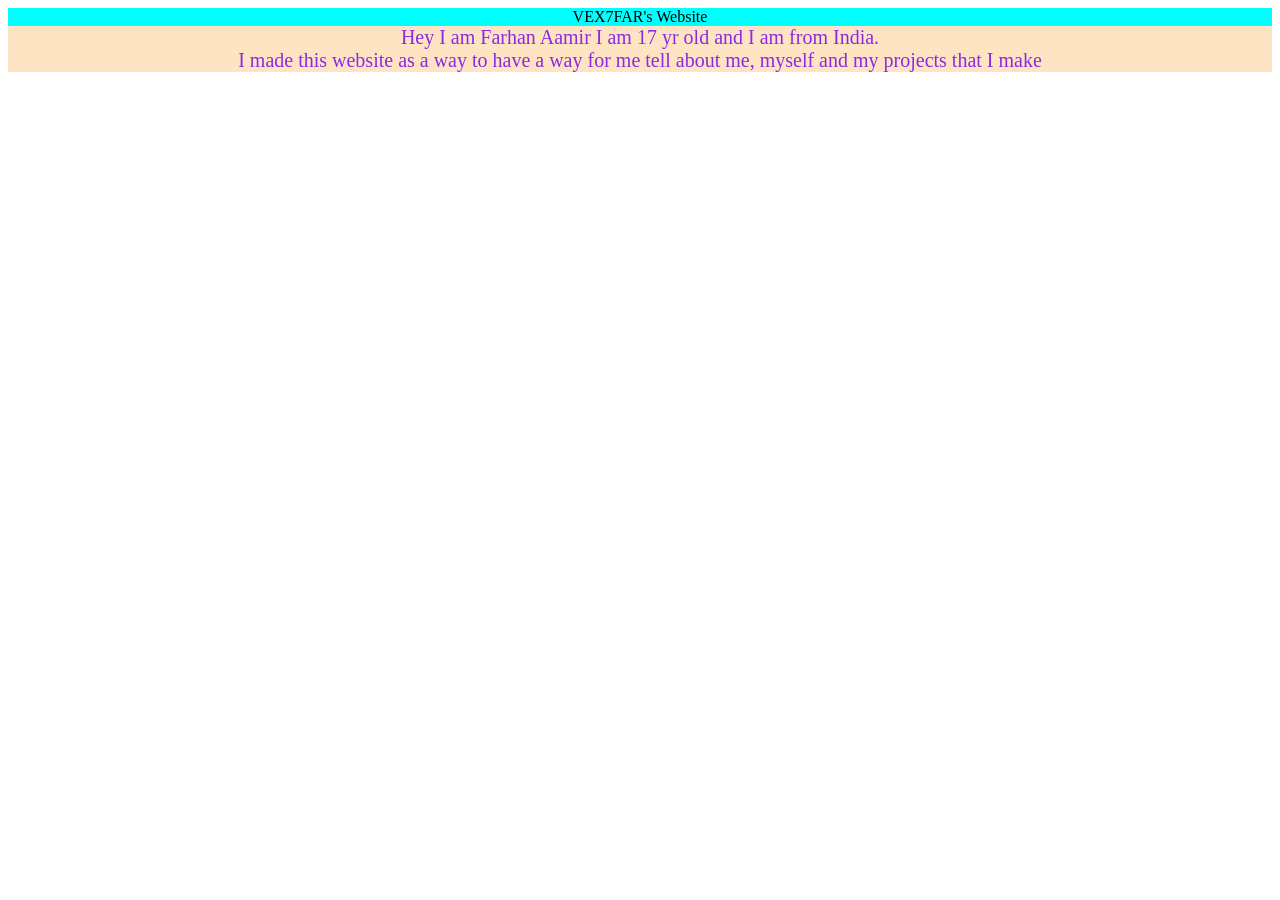
==== index.html @ e51d6ff8 "renamed website file" ====
<!DOCTYPE html>
<html>
    <head><title>vex7far's personal website</title>
        <link rel="stylesheet" href="cssfile.css">
    </head>
    <body>
        <div class="intro" style="text-align: center;">VEX7FAR's Website</div>
        <div class="maintext" id="text">Hey I am Farhan Aamir I am 17 yr old and I am from India. <br>I made this website as a way to have a way for me tell about me, myself and my projects that I make </div>
    </body>
</html>
---- cssfile.css ----
.intro{
    background-color: aqua;
    height: fit-content;
    width:fit-content + 10px;
}
.maintext{
    background-color: bisque;
    height: fit-content;
    width: fit-content + 10px;
}
    
#text{
    font-size: 20px;
    color: blueviolet;
    text-align: center;
}
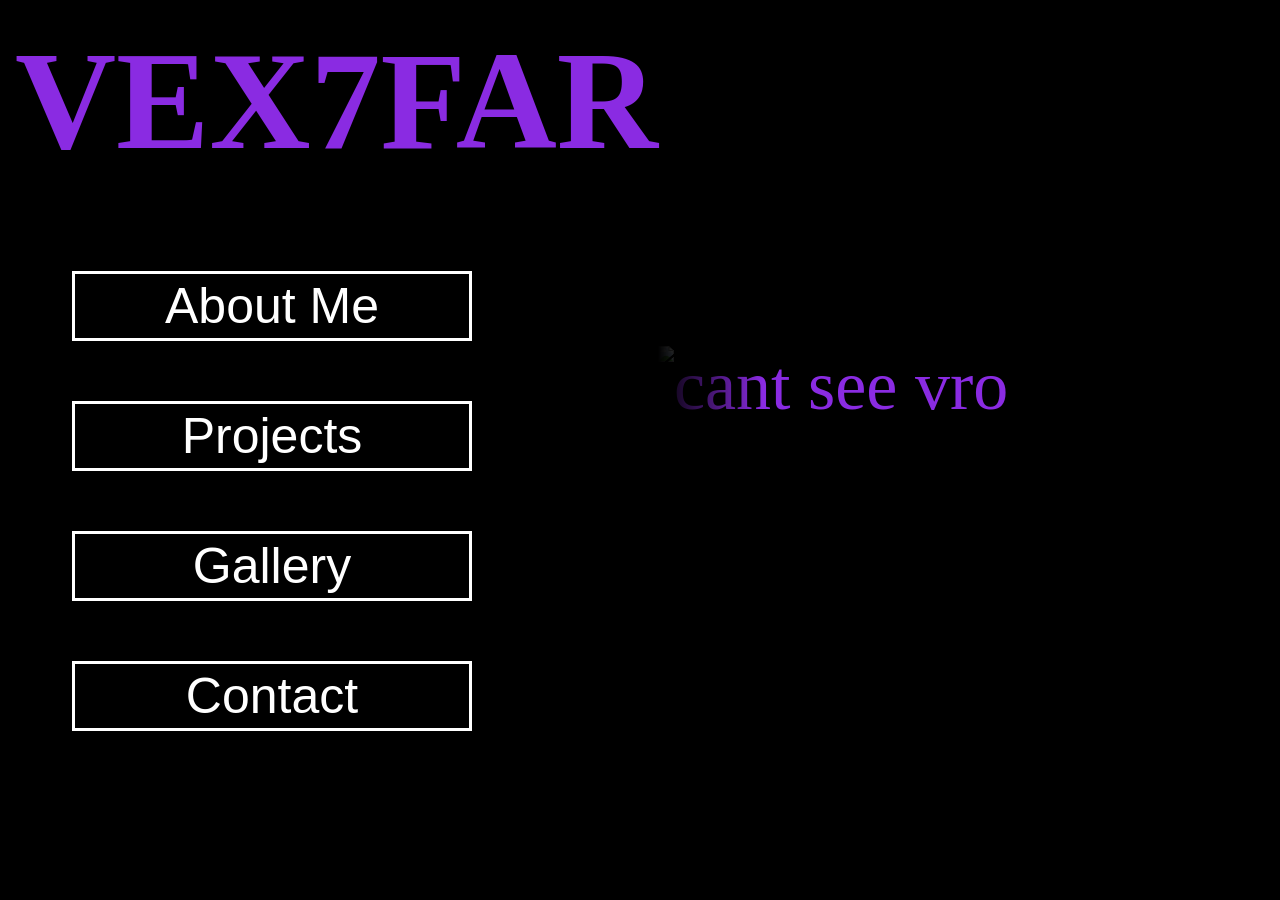
==== commit c99f2192: "added the home screen and buttons" ====
--- a/index.html
+++ b/index.html
@@ -1,10 +1,26 @@
 <!DOCTYPE html>
 <html>
-    <head><title>vex7far's personal website</title>
-        <link rel="stylesheet" href="cssfile.css">
-    </head>
-    <body>
-        <div class="intro" style="text-align: center;">VEX7FAR's Website</div>
-        <div class="maintext" id="text">Hey I am Farhan Aamir I am 17 yr old and I am from India. <br>I made this website as a way to have a way for me tell about me, myself and my projects that I make </div>
-    </body>
+
+<head>
+    <title>FARHAN AAMIR | VEX7FAR</title>
+    <link rel="stylesheet" href="cssfile.css">
+</head>
+
+<body style="background-color: #000000;">
+    <div id="mainheader" >
+
+        <div id="leftpanel">
+            <h1>VEX7FAR</h1>
+            <div id="navigationbar" >
+                <button class="navbutton">About Me</button>
+                <button class="navbutton">Projects</button>
+                <button class="navbutton">Gallery</button>
+                <button class="navbutton">Contact</button>
+            </div>
+        </div>
+        
+        <div class="introimage"><img src="C:\Users\fraam\3D Models\Render\1.png" alt="cant see vro"></div>
+    </div>
+</body>
+
 </html>
--- a/cssfile.css
+++ b/cssfile.css
@@ -1,16 +1,55 @@
-.intro{
-    background-color: aqua;
-    height: fit-content;
-    width:fit-content + 10px;
+*{
+    margin: 0;
+    padding: 0;
+    box-sizing: border-box;
 }
-.maintext{
-    background-color: bisque;
-    height: fit-content;
-    width: fit-content + 10px;
+
+.navbutton{
+    font-size: 50px;
+    flex-direction: column;
+    gap: 80px;
+    color: white;
+    background-color: transparent;
+    border: 3px solid white;
+    height: 70px;
+    width: 400px;
+    padding-inline: 30px;
+    cursor: pointer;
 }
-    
-#text{
-    font-size: 20px;
+
+.introimage{
+    mask-image: linear-gradient(
+        to left,
+        black 70%,
+        transparent
+    );
+    display: flex;
+    align-items: center;
+    max-width: 100%;
+    height: auto;
+}
+
+#mainheader{
+    display: flex;
+    font-size: 70px;
     color: blueviolet;
-    text-align: center;
+    text-align: left;
+    margin-left: 15px;
+}
+
+#navigationbar{
+    font-size: 50px;
+    color: #ae03ff;
+    display: flex;
+    flex-direction: column;
+    gap: 60px;
+    margin-top: 50px;
+    margin-left: 17px;
+    padding: 40px;
+}
+
+#leftpanel{
+    padding-top: 20px;
+    display: flex;
+    flex-direction: column;
 }
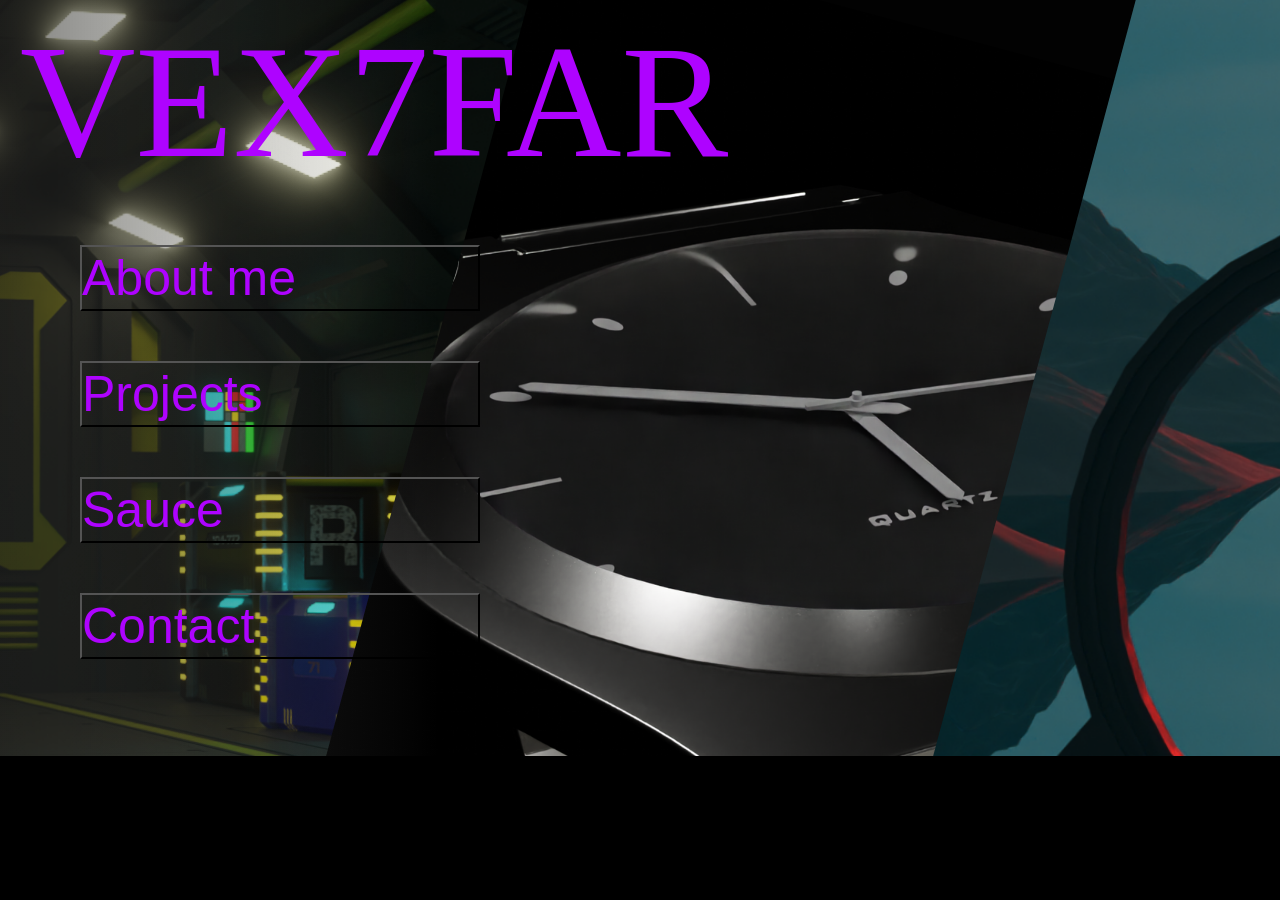
==== commit 3656db28: "refined the code and website a bit" ====
--- a/index.html
+++ b/index.html
@@ -6,21 +6,16 @@
     <link rel="stylesheet" href="cssfile.css">
 </head>
 
-<body style="background-color: #000000;">
-    <div id="mainheader" >
+<body style="background-color: black;">
 
-        <div id="leftpanel">
-            <h1>VEX7FAR</h1>
-            <div id="navigationbar" >
-                <button class="navbutton">About Me</button>
-                <button class="navbutton">Projects</button>
-                <button class="navbutton">Gallery</button>
-                <button class="navbutton">Contact</button>
-            </div>
-        </div>
-        
-        <div class="introimage"><img src="C:\Users\fraam\3D Models\Render\1.png" alt="cant see vro"></div>
+    <div class="firstpanel">
+        <p id="firstheading"> VEX7FAR </p>
+        <button id="buttonz">About me</button>
+        <button id="buttonz">Projects</button>
+        <button id="buttonz">Sauce</button>
+        <button id="buttonz">Contact</button>
     </div>
+
 </body>
 
 </html>
--- a/cssfile.css
+++ b/cssfile.css
@@ -4,52 +4,35 @@
     box-sizing: border-box;
 }
 
-.navbutton{
-    font-size: 50px;
-    flex-direction: column;
-    gap: 80px;
-    color: white;
-    background-color: transparent;
-    border: 3px solid white;
-    height: 70px;
-    width: 400px;
-    padding-inline: 30px;
-    cursor: pointer;
+.firstpanel{
+    background-image: url("images/1.png");
+    background-repeat: no-repeat;
+    height: 756px;
+    background-position: center;
+    /* mask-image: linear-gradient(
+        to left, black 70%, transparent
+    ); */
 }
 
-.introimage{
-    mask-image: linear-gradient(
-        to left,
-        black 70%,
-        transparent
-    );
-    display: flex;
-    align-items: center;
-    max-width: 100%;
-    height: auto;
+#firstheading{
+    font-size: 160px;
+    padding-top: 10px;
+    padding-left: 20px;
+    color: #ae03ff;
 }
 
-#mainheader{
-    display: flex;
-    font-size: 70px;
-    color: blueviolet;
-    text-align: left;
-    margin-left: 15px;
-}
-
-#navigationbar{
+#buttonz{
+    border: 4 solid white;
+    background-color: transparent;
+    color: #ae03ff;
     font-size: 50px;
-    color: #ae03ff;
+    cursor: pointer;
+    padding-top: 2px;
+    padding-bottom: 2px;
     display: flex;
     flex-direction: column;
-    gap: 60px;
+    gap: 50px;
+    margin-left: 80px;
     margin-top: 50px;
-    margin-left: 17px;
-    padding: 40px;
-}
-
-#leftpanel{
-    padding-top: 20px;
-    display: flex;
-    flex-direction: column;
+    width: 400px;
 }
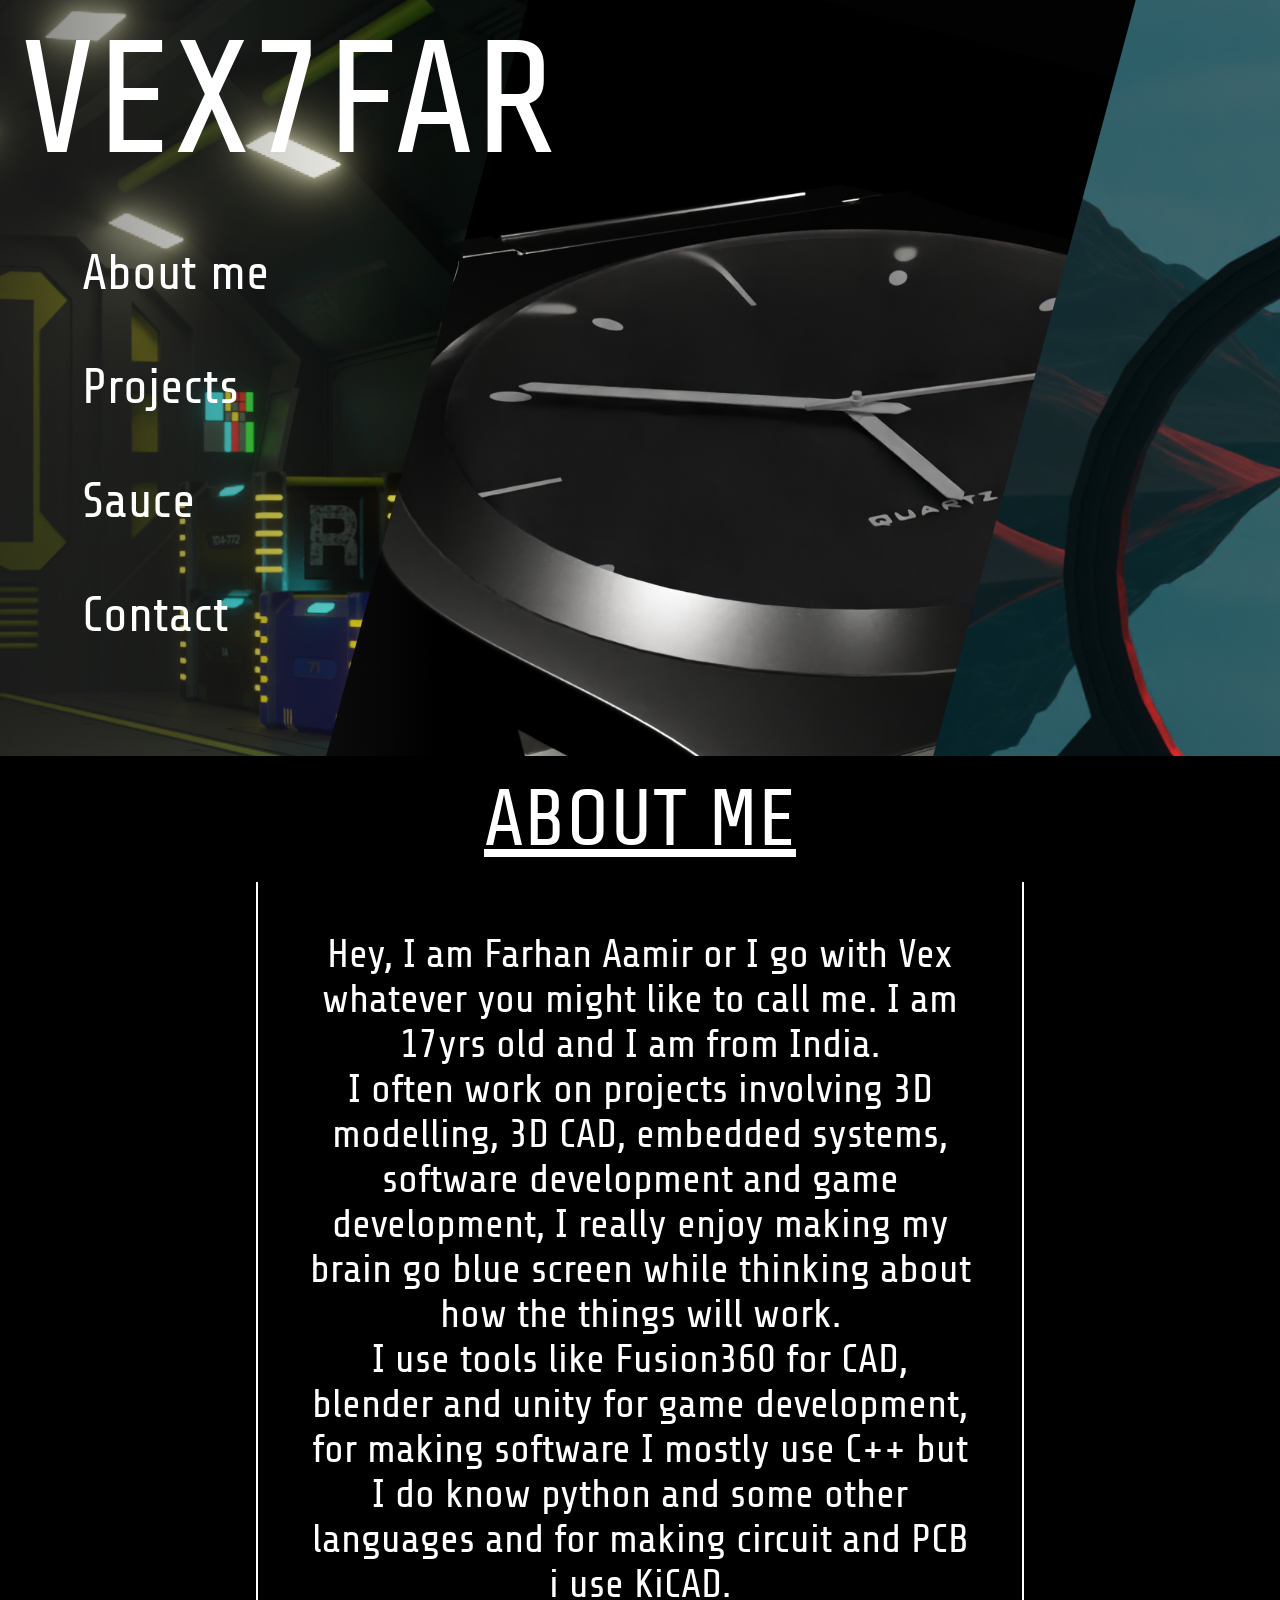
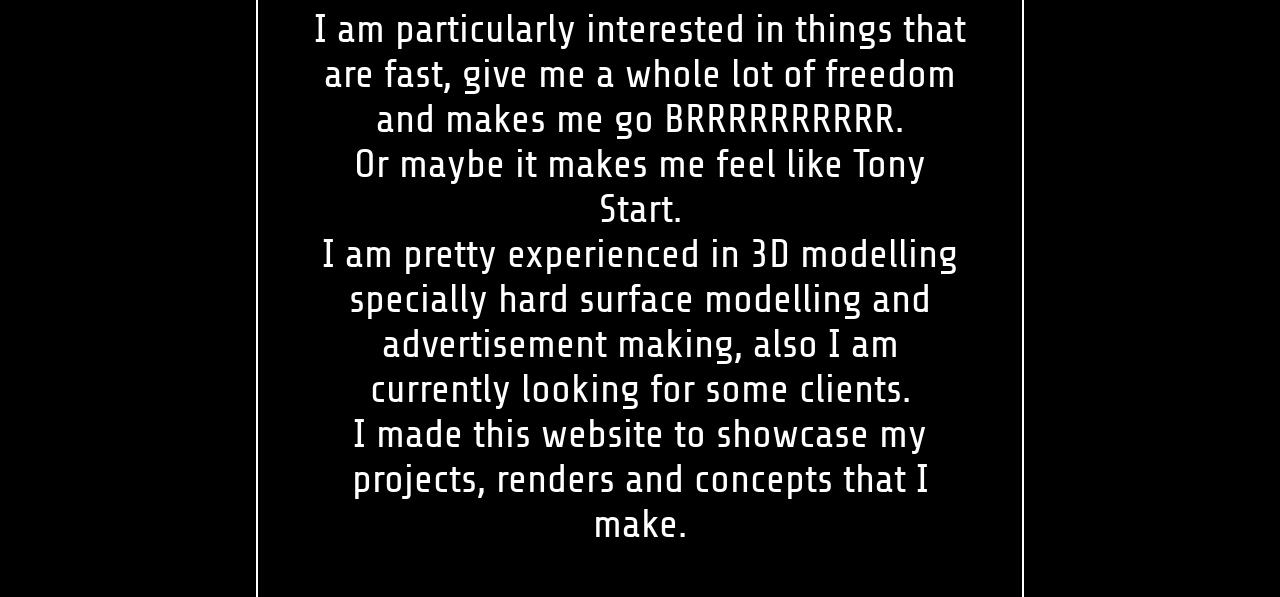
==== commit a450bac1: "added about me with navigation" ====
--- a/index.html
+++ b/index.html
@@ -4,18 +4,40 @@
 <head>
     <title>FARHAN AAMIR | VEX7FAR</title>
     <link rel="stylesheet" href="cssfile.css">
+    <link rel="preconnect" href="https://fonts.googleapis.com">
+    <link rel="preconnect" href="https://fonts.gstatic.com" crossorigin>
+    <link
+        href="https://fonts.googleapis.com/css2?family=Poppins:ital,wght@0,100;0,200;0,300;0,400;0,500;0,600;0,700;0,800;0,900;1,100;1,200;1,300;1,400;1,500;1,600;1,700;1,800;1,900&family=Share+Tech&display=swap"
+        rel="stylesheet">
 </head>
 
 <body style="background-color: black;">
+    <div style="font-family: 'Share Tech', sans-serif;">
 
-    <div class="firstpanel">
-        <p id="firstheading"> VEX7FAR </p>
-        <button id="buttonz">About me</button>
-        <button id="buttonz">Projects</button>
-        <button id="buttonz">Sauce</button>
-        <button id="buttonz">Contact</button>
+        <div class="firstpanel">
+            <p id="firstheading"> VEX7FAR </p>
+            <button id="buttonz" onclick="document.getElementById('#aboutme').scrollIntoView()">About me</button>
+            <button id="buttonz">Projects</button>
+            <button id="buttonz">Sauce</button>
+            <button id="buttonz">Contact</button>
+        </div>
+        <br>
+        <div>
+            <section id="#aboutme">
+            <p id="aboutmethingy">ABOUT ME</p><br>
+            <div class="aboutmeborder">
+                <p>Hey, I am Farhan Aamir or I go with Vex whatever you might like to call me. I am 17yrs old and I am from India.</p>
+                <p>I often work on projects involving 3D modelling, 3D CAD, embedded systems, software development and game development, I really enjoy making my brain go blue screen while thinking about how the things will work.</p>
+                <p>I use tools like Fusion360 for CAD, blender and unity for game development, for making software I mostly use C++ but I do know python and some other languages and for making circuit and PCB i use KiCAD.</p>
+                <p>I am particularly interested in things that are fast, give me a whole lot of freedom and makes me go BRRRRRRRRRR. </p>
+                <p>Or maybe it makes me feel like Tony Start.</p>
+                <p>I am pretty experienced in 3D modelling specially hard surface modelling and advertisement making, also I am currently looking for some clients.</p>
+                <p>I made this website to showcase my projects, renders and concepts that I make.</p>
+            </div>
+            </section>
+        </div>
+
     </div>
-
 </body>
 
 </html>
--- a/cssfile.css
+++ b/cssfile.css
@@ -4,28 +4,31 @@
     box-sizing: border-box;
 }
 
+html{
+    scroll-behavior: smooth;
+}
+
 .firstpanel{
     background-image: url("images/1.png");
     background-repeat: no-repeat;
+    background-color: aliceblue;
     height: 756px;
     background-position: center;
-    /* mask-image: linear-gradient(
-        to left, black 70%, transparent
-    ); */
 }
 
 #firstheading{
     font-size: 160px;
     padding-top: 10px;
     padding-left: 20px;
-    color: #ae03ff;
+    color: #ffffff;
 }
 
 #buttonz{
-    border: 4 solid white;
     background-color: transparent;
-    color: #ae03ff;
+    border-color: transparent;
+    color: #ffffff;
     font-size: 50px;
+    font-family: 'Share Tech', sans-serif;
     cursor: pointer;
     padding-top: 2px;
     padding-bottom: 2px;
@@ -34,5 +37,27 @@
     gap: 50px;
     margin-left: 80px;
     margin-top: 50px;
-    width: 400px;
+    width: fit-content;
+}
+
+#aboutmethingy{
+    font-size: 80px;
+    font-family: 'Share Tech', sans-serif;
+    color: white;
+    text-align: center;
+    text-decoration:underline;
+}
+
+.aboutmeborder{
+    border: 0px solid white;
+    border-left-width: 2px;
+    border-right-width: 2px;
+    border-style:solid;
+    margin: 0 auto;
+    width: 60%;
+    height: fit-content;
+    color: #ffffff;
+    padding: 50px;
+    text-align: center;
+    font-size: 40px;
 }
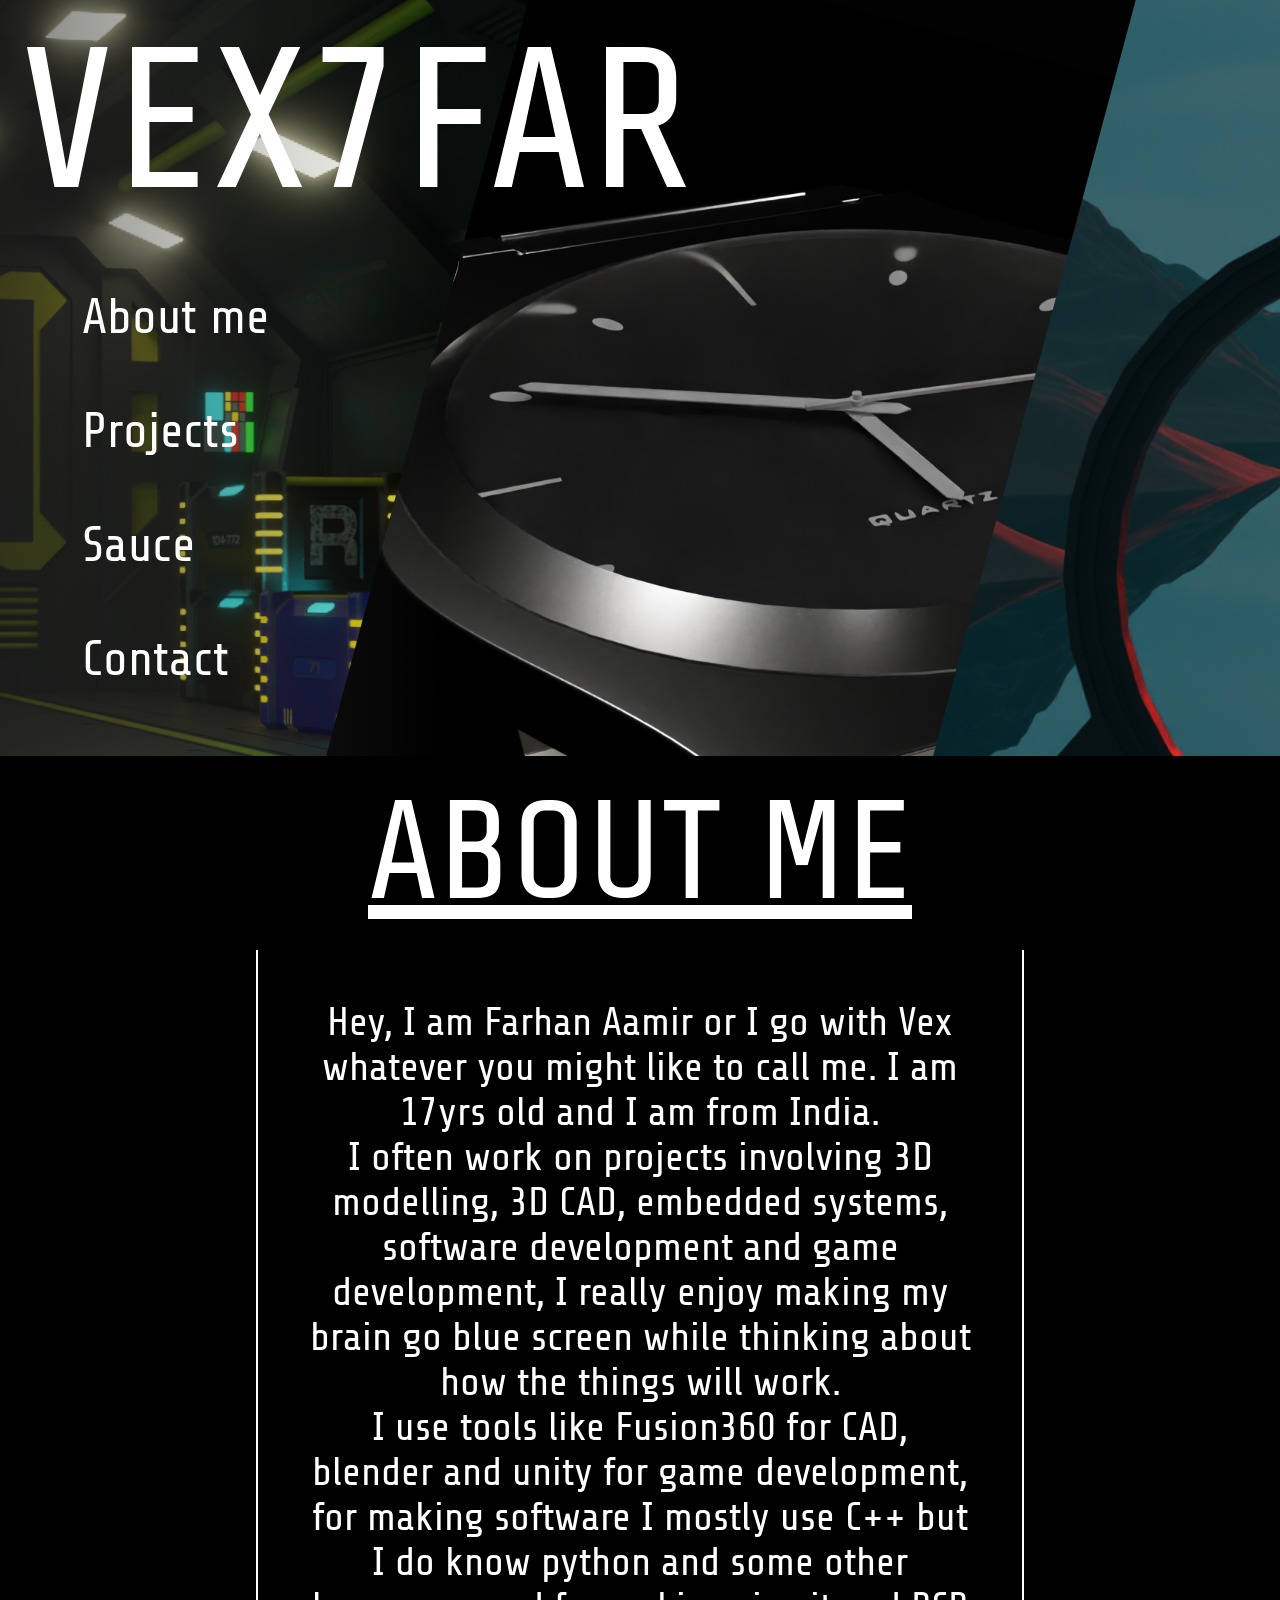
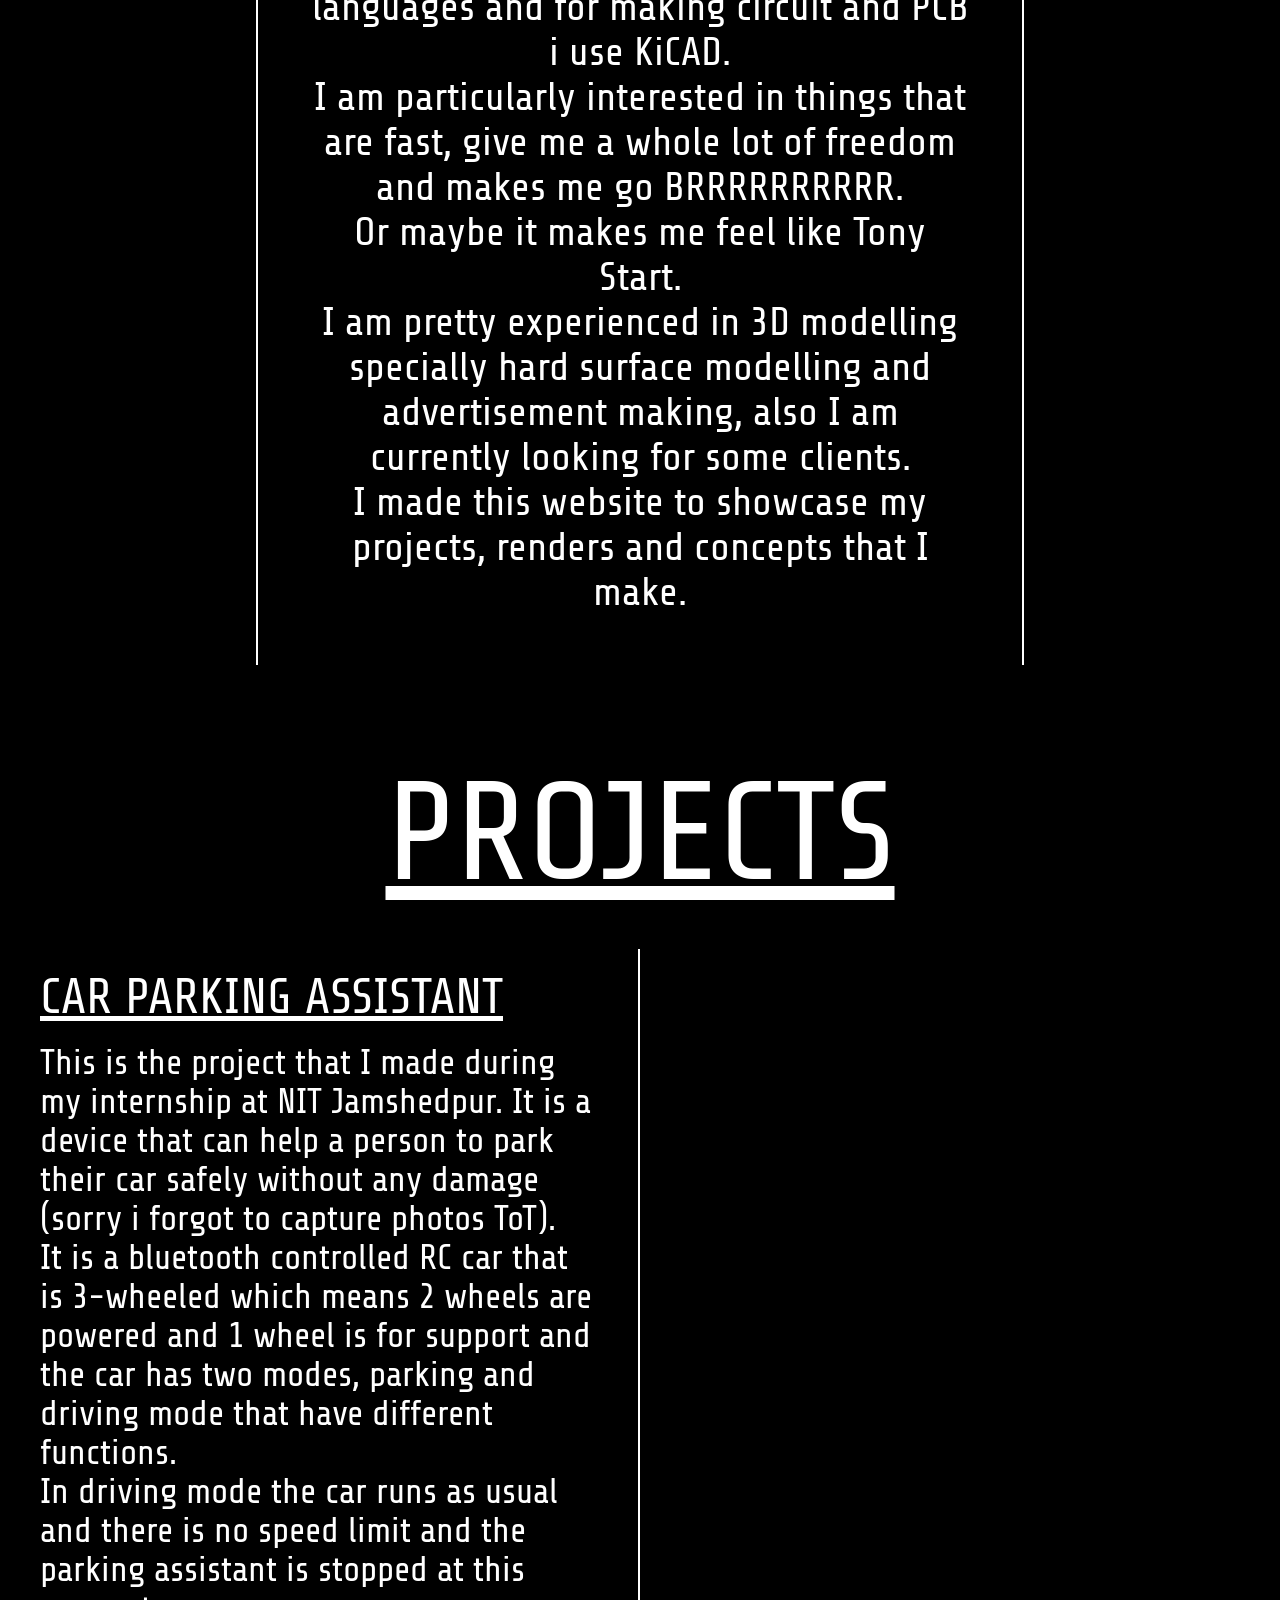
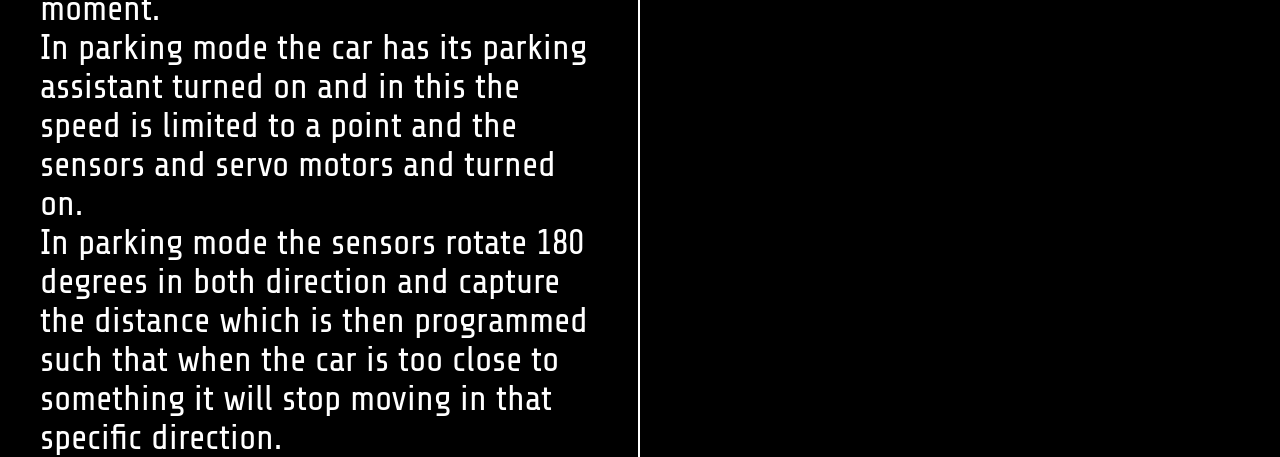
==== commit 0abba346: "added project section and css components for it" ====
--- a/index.html
+++ b/index.html
@@ -17,14 +17,16 @@
         <div class="firstpanel">
             <p id="firstheading"> VEX7FAR </p>
             <button id="buttonz" onclick="document.getElementById('#aboutme').scrollIntoView()">About me</button>
-            <button id="buttonz">Projects</button>
+            <button id="buttonz" onclick="document.getElementById('#projects').scrollIntoView()">Projects</button>
             <button id="buttonz">Sauce</button>
             <button id="buttonz">Contact</button>
         </div>
+
         <br>
+        
         <div>
             <section id="#aboutme">
-            <p id="aboutmethingy">ABOUT ME</p><br>
+            <p id="sectionheading">ABOUT ME</p><br>
             <div class="aboutmeborder">
                 <p>Hey, I am Farhan Aamir or I go with Vex whatever you might like to call me. I am 17yrs old and I am from India.</p>
                 <p>I often work on projects involving 3D modelling, 3D CAD, embedded systems, software development and game development, I really enjoy making my brain go blue screen while thinking about how the things will work.</p>
@@ -37,6 +39,26 @@
             </section>
         </div>
 
+        <br><br><br><br><br>
+
+        <section id="#projects">
+        <p id="sectionheading">PROJECTS</p> <br><br>
+        <div>
+            <div style="display: flex; flex-direction: row;">
+                <div class="leftpanel">
+                    <p id="subsectionheading">CAR PARKING ASSISTANT</p><br>
+                    <p id="regulartext">This is the project that I made during my internship at NIT Jamshedpur. It is a device that can help a person to park their car safely without any damage (sorry i forgot to capture photos ToT).</p>
+                    <p id="regulartext">It is a bluetooth controlled RC car that is 3-wheeled which means 2 wheels are powered and 1 wheel is for support and the car has two modes, parking and driving mode that have different functions.</p>
+                    <p id="regulartext">In driving mode the car runs as usual and there is no speed limit and the parking assistant is stopped at this moment.</p>
+                    <p id="regulartext">In parking mode the car has its parking assistant turned on and in this the speed is limited to a point and the sensors and servo motors and turned on.</p>
+                    <p id="regulartext">In parking mode the sensors rotate 180 degrees in both direction and capture the distance which is then programmed such that when the car is too close to something it will stop moving in that specific direction.</p>
+                </div>
+                <div class="rightpanel">
+                
+                </div>
+            </div>
+        </div></section>
+
     </div>
 </body>
 
--- a/cssfile.css
+++ b/cssfile.css
@@ -11,13 +11,50 @@
 .firstpanel{
     background-image: url("images/1.png");
     background-repeat: no-repeat;
-    background-color: aliceblue;
+    background-color: black;
     height: 756px;
     background-position: center;
 }
 
+.aboutmeborder{
+    border: 0px solid white;
+    border-left-width: 2px;
+    border-right-width: 2px;
+    border-style:solid;
+    margin: 0 auto;
+    width: 60%;
+    height: fit-content;
+    color: #ffffff;
+    padding: 50px;
+    text-align: center;
+    font-size: 40px;
+}
+
+.leftpanel{
+    background-color: transparent;
+    height: fit-content;
+    width: 50%;
+    border:0px solid #ffffff;
+    border-right-width: 2px;
+    padding-inline: 40px;
+    padding-top: 20px;
+}
+
+.rightpanel{
+    background-color: transparent;
+    height: fit-content;
+    width: 50%;
+    padding-inline: 40px;
+    padding-top: 20px;
+}
+
+#regulartext{
+    color: white;
+    font-size: 35px;
+}
+
 #firstheading{
-    font-size: 160px;
+    font-size: 200px;
     padding-top: 10px;
     padding-left: 20px;
     color: #ffffff;
@@ -40,24 +77,16 @@
     width: fit-content;
 }
 
-#aboutmethingy{
-    font-size: 80px;
+#sectionheading{
+    font-size: 140px;
     font-family: 'Share Tech', sans-serif;
     color: white;
     text-align: center;
     text-decoration:underline;
 }
 
-.aboutmeborder{
-    border: 0px solid white;
-    border-left-width: 2px;
-    border-right-width: 2px;
-    border-style:solid;
-    margin: 0 auto;
-    width: 60%;
-    height: fit-content;
-    color: #ffffff;
-    padding: 50px;
-    text-align: center;
-    font-size: 40px;
-}+#subsectionheading{
+    font-size: 50px;
+    color: white;
+    text-decoration: underline;
+}
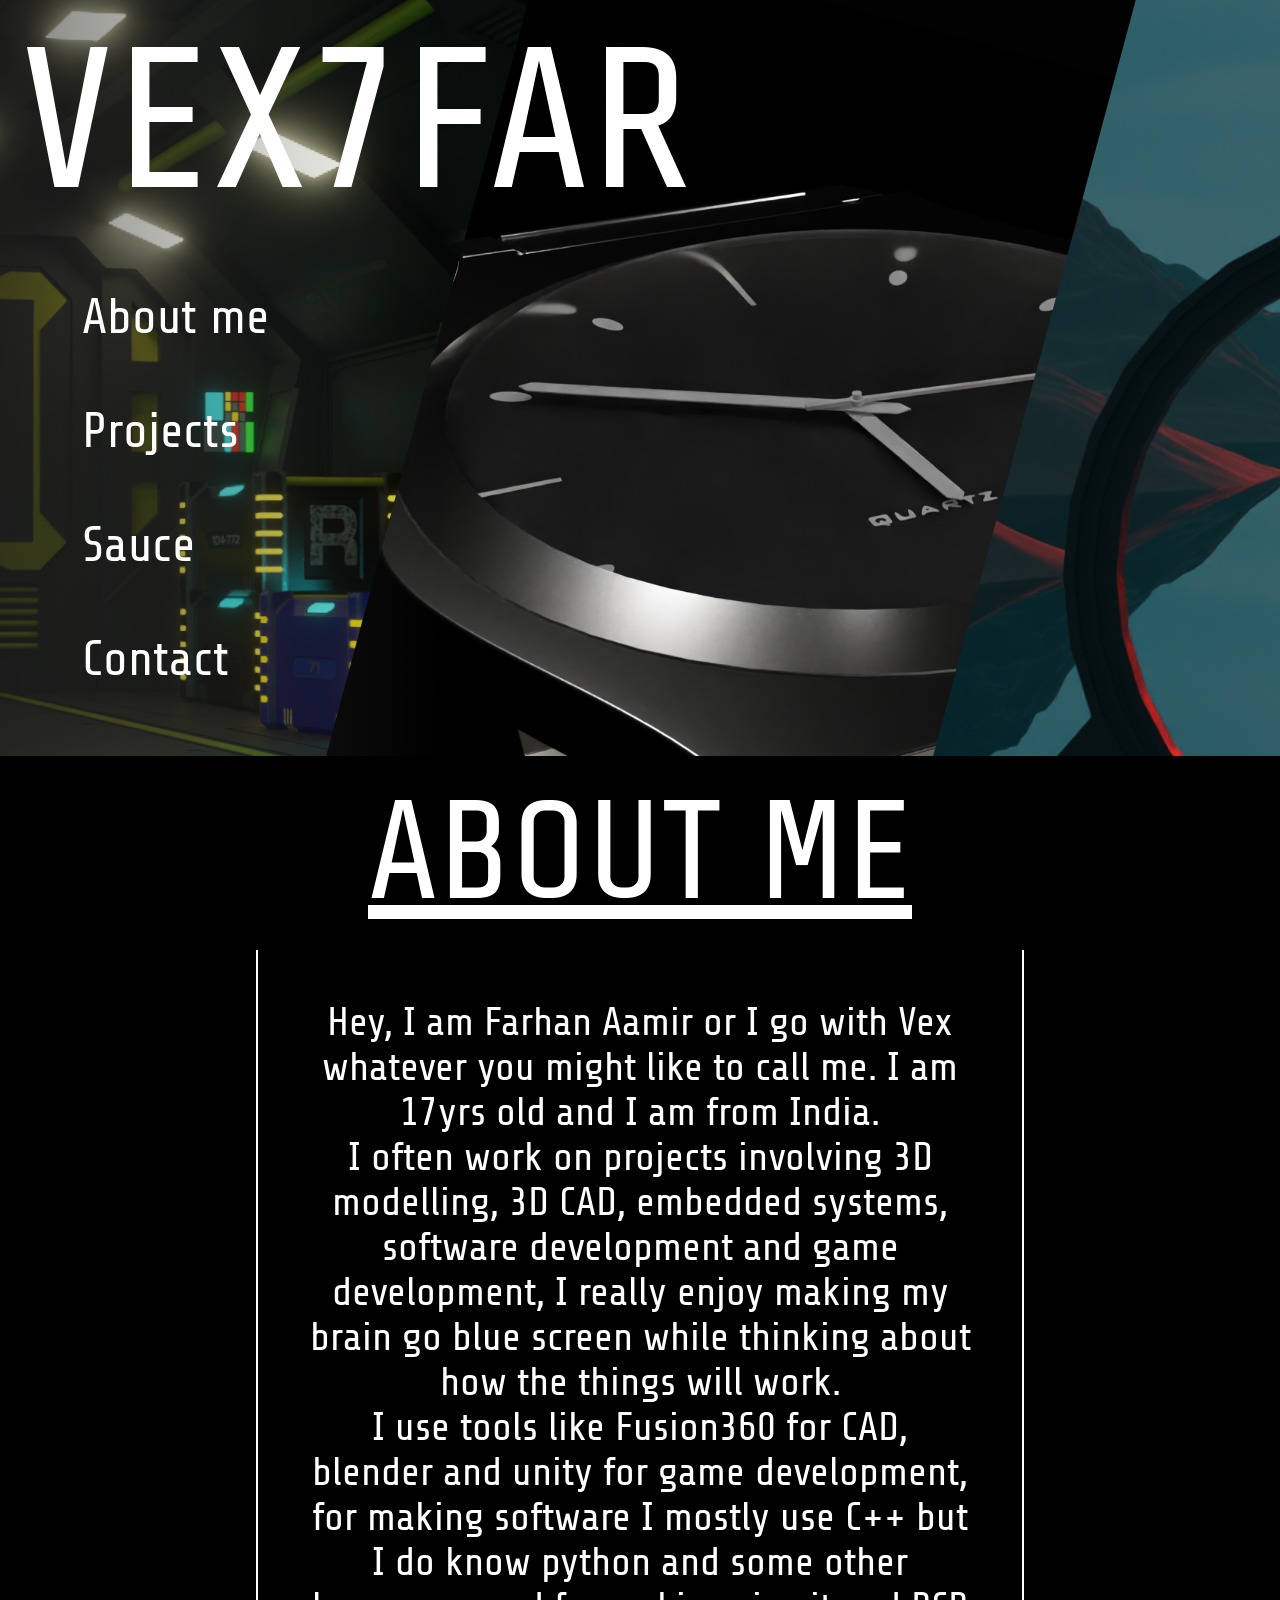
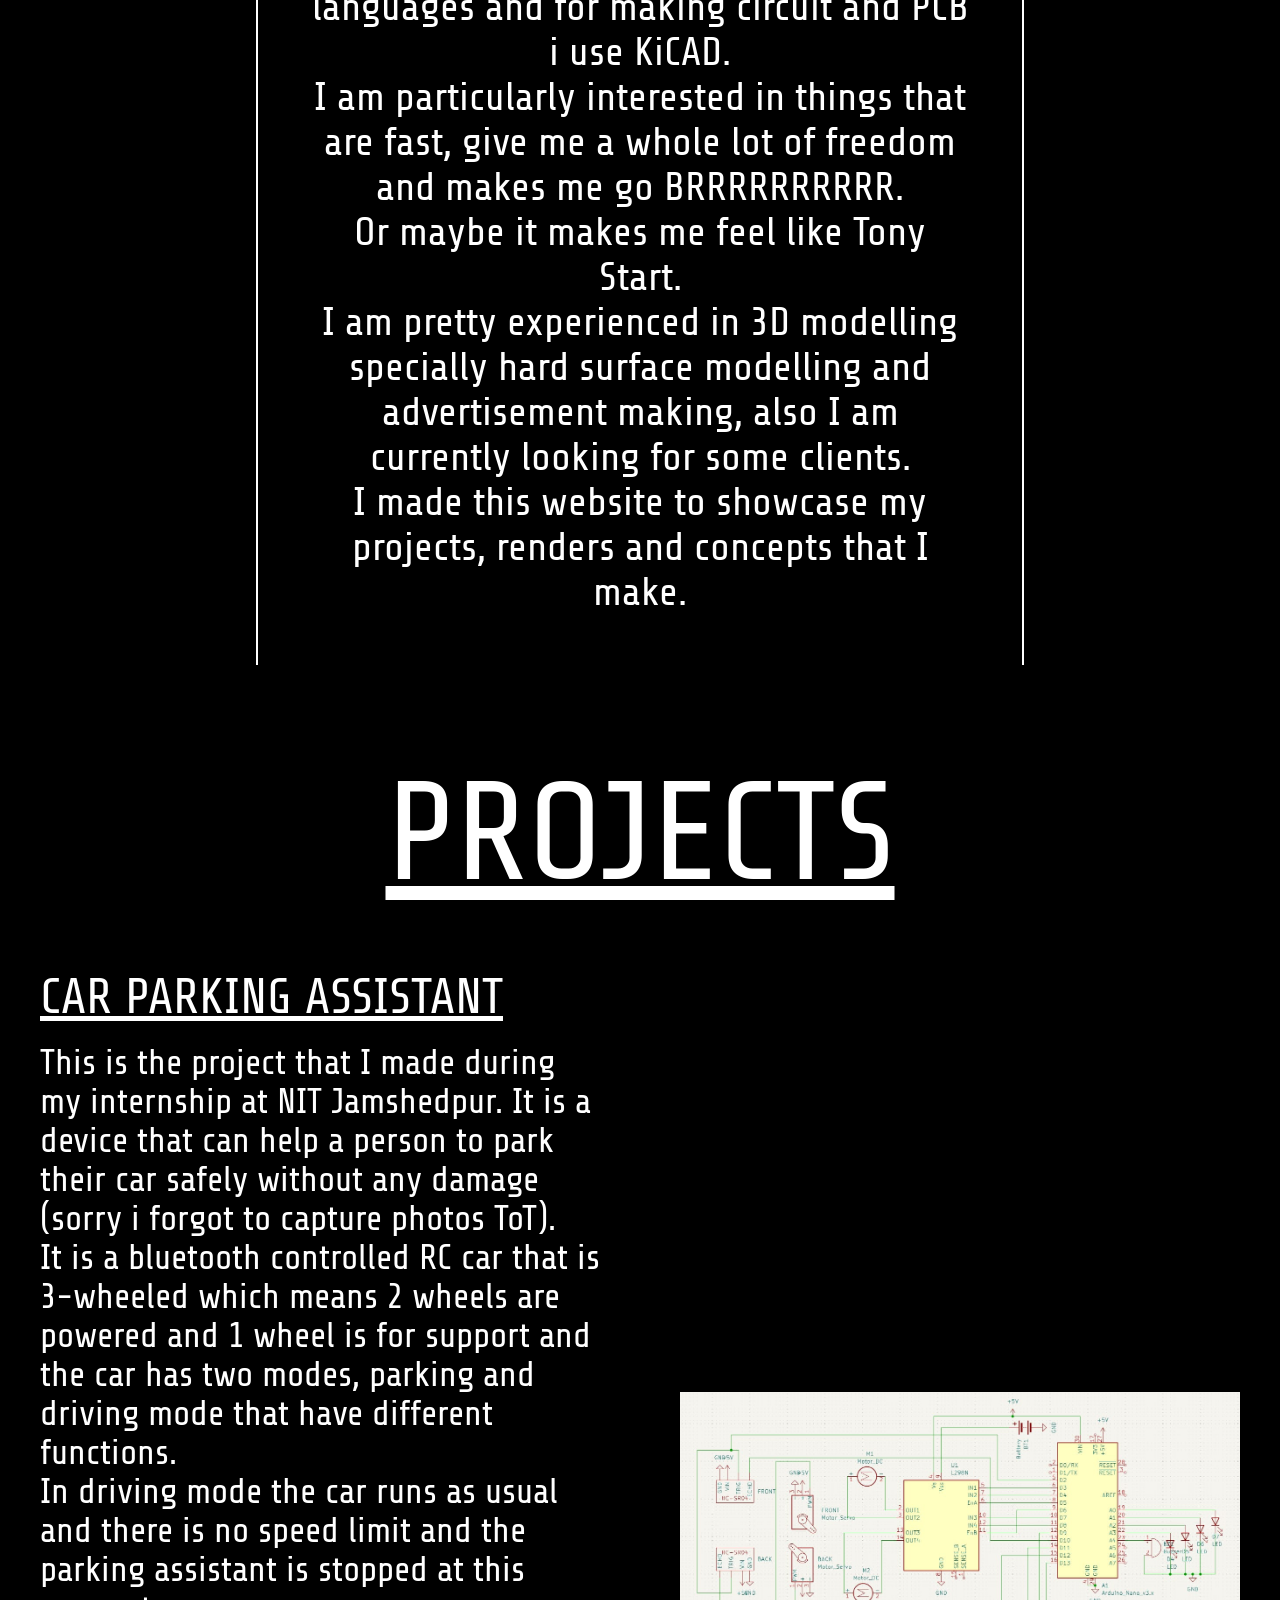
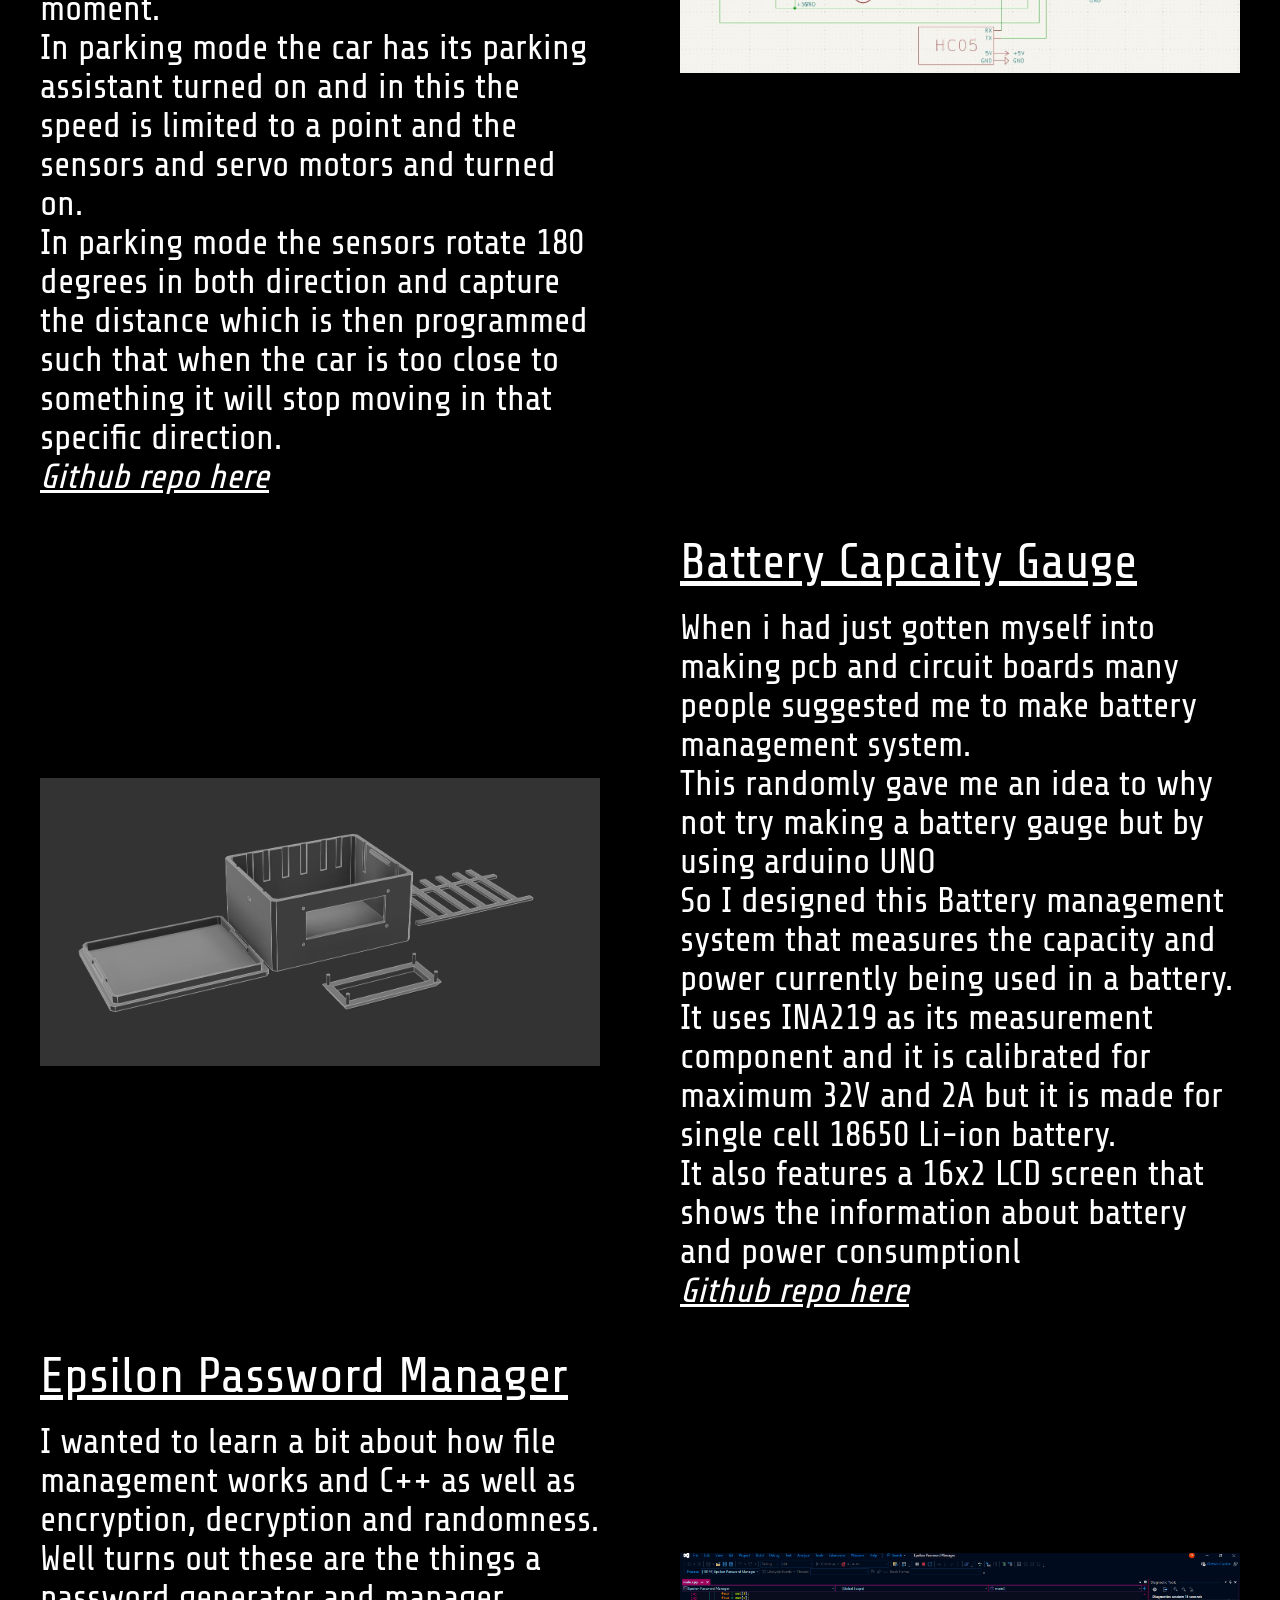
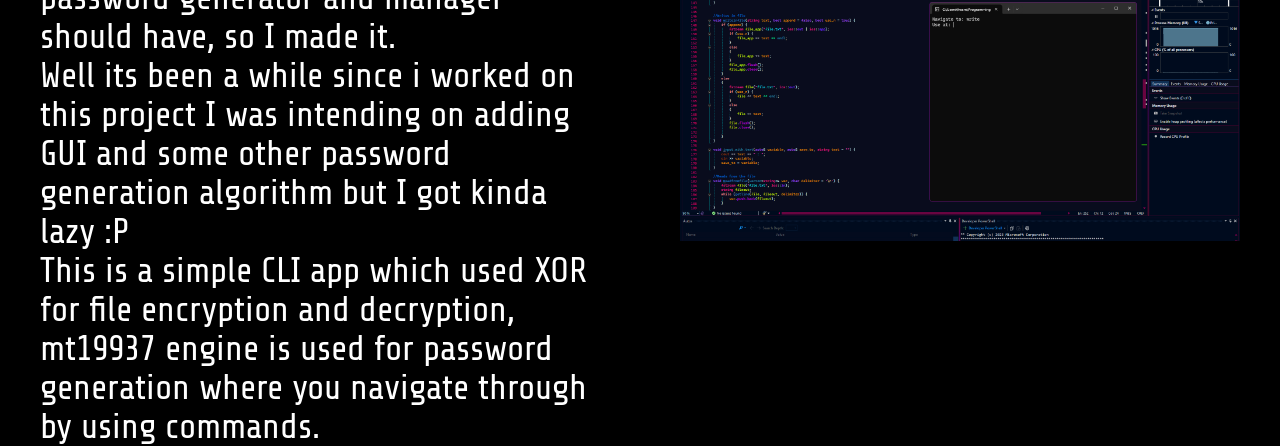
==== commit 723a9adc: "finished projects section" ====
--- a/index.html
+++ b/index.html
@@ -43,7 +43,7 @@
 
         <section id="#projects">
         <p id="sectionheading">PROJECTS</p> <br><br>
-        <div>
+        <div >
             <div style="display: flex; flex-direction: row;">
                 <div class="leftpanel">
                     <p id="subsectionheading">CAR PARKING ASSISTANT</p><br>
@@ -52,11 +52,45 @@
                     <p id="regulartext">In driving mode the car runs as usual and there is no speed limit and the parking assistant is stopped at this moment.</p>
                     <p id="regulartext">In parking mode the car has its parking assistant turned on and in this the speed is limited to a point and the sensors and servo motors and turned on.</p>
                     <p id="regulartext">In parking mode the sensors rotate 180 degrees in both direction and capture the distance which is then programmed such that when the car is too close to something it will stop moving in that specific direction.</p>
+                    <p id="regulartext"><a style="color: white; font-style:italic" white;" href="https://github.com/VX7FAR/Automatic-Parking-Assistant">Github repo here</a></p>
+                </div>
+                <div class="rightpanelimg">
+                    <img src="images/carparkingassistant.jpeg">
+                </div>
+            </div>
+            
+            <br>
+
+            <div style="display: flex; flex-direction: row;">
+                <div class="leftpanelimg">
+                    <img src="images/bms.png">
                 </div>
                 <div class="rightpanel">
-                
+                    <p id="subsectionheading">Battery Capcaity Gauge</p><br>
+                    <p id="regulartext">When i had just gotten myself into making pcb and circuit boards many people suggested me to make battery management system.</p>
+                    <p id="regulartext">This randomly gave me an idea to why not try making a battery gauge but by using arduino UNO</p>
+                    <p id="regulartext">So I designed this Battery management system that measures the capacity and power currently being used in a battery.</p>
+                    <p id="regulartext">It uses INA219 as its measurement component and it is calibrated for maximum 32V and 2A but it is made for single cell 18650 Li-ion battery.</p>
+                    <p id="regulartext">It also features a 16x2 LCD screen that shows the information about battery and power consumptionl</p>
+                    <p id="regulartext"><a style="color: white; font-style:italic" href="https://github.com/VX7FAR/Battery-Capacity-Gauge">Github repo here</a></p>
                 </div>
             </div>
+
+            <br>
+
+            <div style="display: flex; flex-direction: row;">
+                <div class="leftpanel">
+                    <p id="subsectionheading">Epsilon Password Manager</p><br>
+                    <p id="regulartext">I wanted to learn a bit about how file management works and C++ as well as encryption, decryption and randomness.</p>
+                    <p id="regulartext">Well turns out these are the things a password generator and manager should have, so I made it.</p>
+                    <p id="regulartext">Well its been a while since i worked on this project I was intending on adding GUI and some other password generation algorithm but I got kinda lazy :P</p>
+                    <p id="regulartext">This is a simple CLI app which used XOR for file encryption and decryption, mt19937 engine is used for password generation where you navigate through by using commands.</p>
+                </div>
+                <div class="rightpanelimg">
+                    <img src="images/epsilon.png">
+                </div>
+            </div>
+
         </div></section>
 
     </div>
--- a/cssfile.css
+++ b/cssfile.css
@@ -35,17 +35,52 @@
     height: fit-content;
     width: 50%;
     border:0px solid #ffffff;
-    border-right-width: 2px;
     padding-inline: 40px;
     padding-top: 20px;
 }
+
+.leftpanelimg{
+    background-color: transparent;
+    width: 50%;
+    padding-inline: 40px;
+    padding-top: 20px;
+    overflow: hidden;
+    display: flex;
+    justify-content: center;
+    align-items: center;
+}
+
+.leftpanelimg img{
+    height: 100%;
+    width: 100%;
+    object-fit: contain;
+}
+
 
 .rightpanel{
     background-color: transparent;
     height: fit-content;
     width: 50%;
+    border:0px solid #ffffff;
     padding-inline: 40px;
     padding-top: 20px;
+}
+
+.rightpanelimg{
+    background-color: transparent;
+    width: 50%;
+    padding-inline: 40px;
+    padding-top: 20px;
+    overflow: hidden;
+    display: flex;
+    justify-content: center;
+    align-items: center;
+}
+
+.rightpanelimg img{
+    height: 100%;
+    width: 100%;
+    object-fit: contain;
 }
 
 #regulartext{
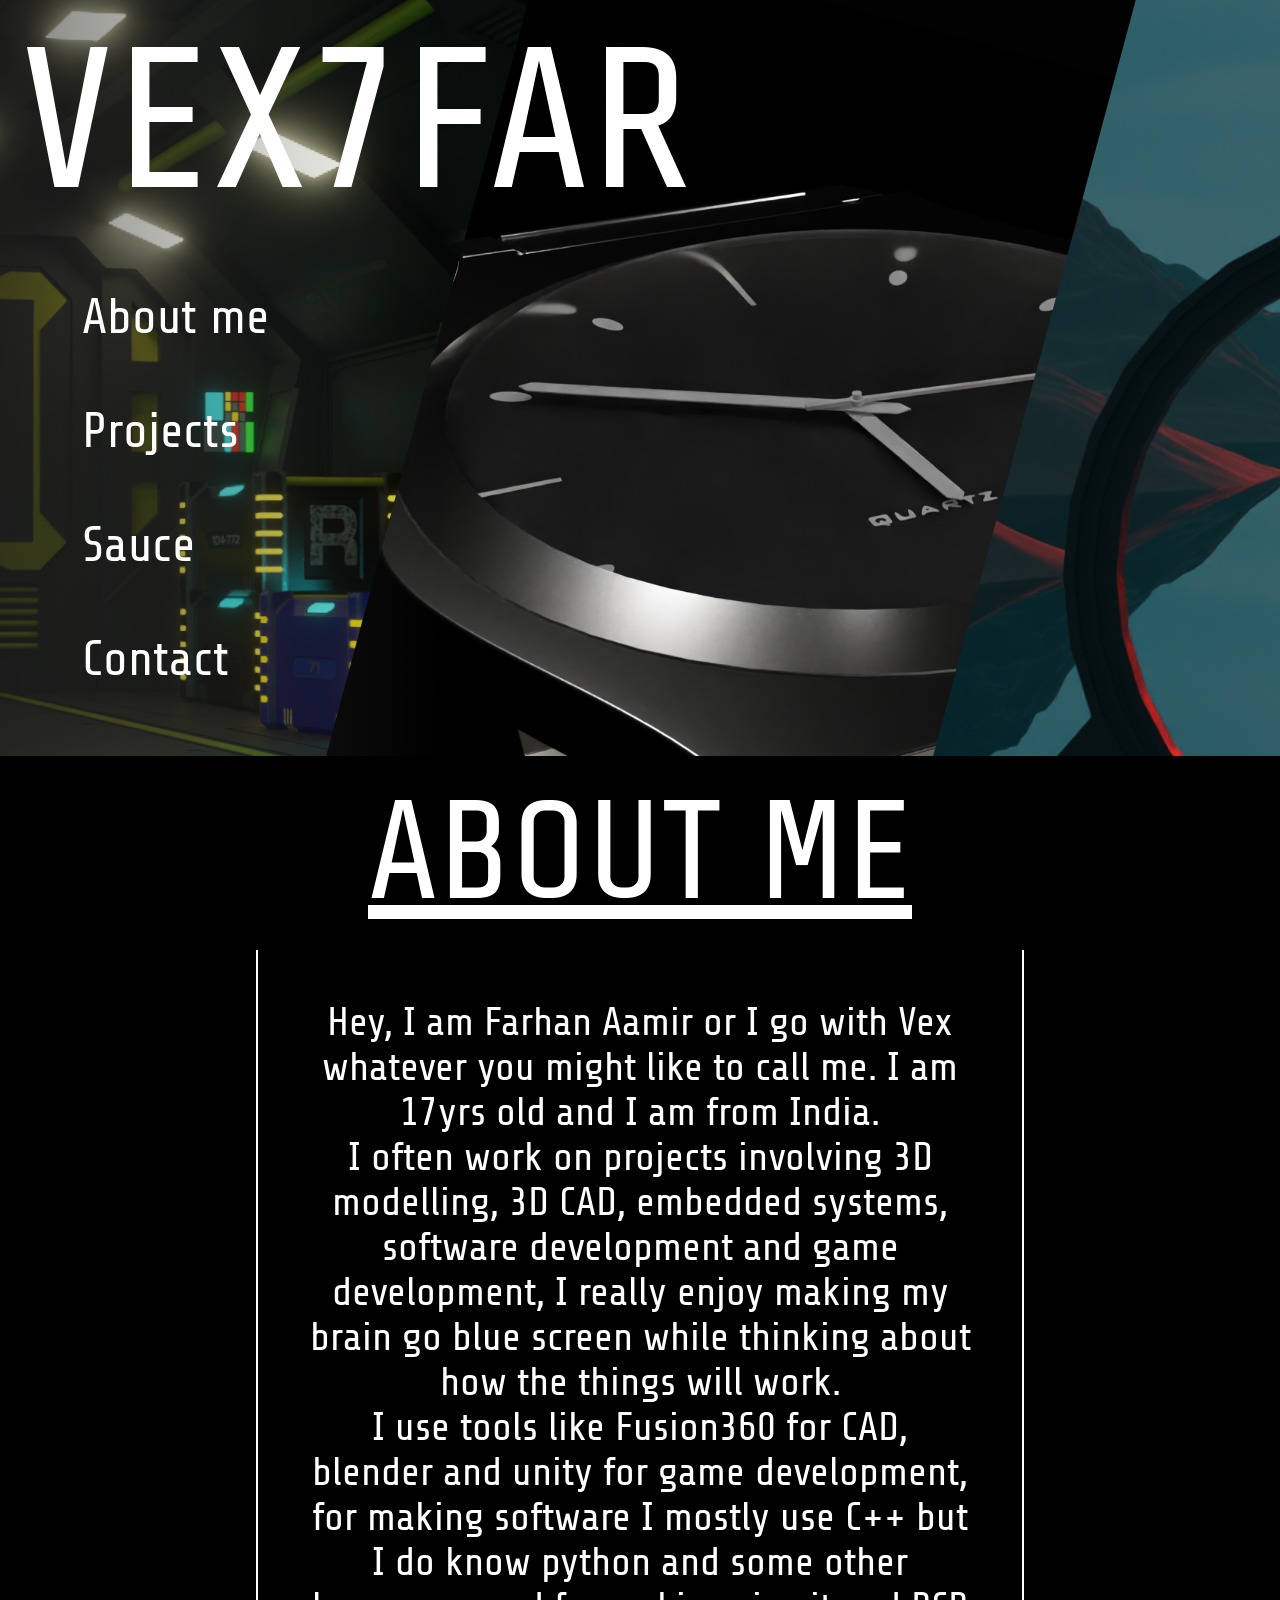
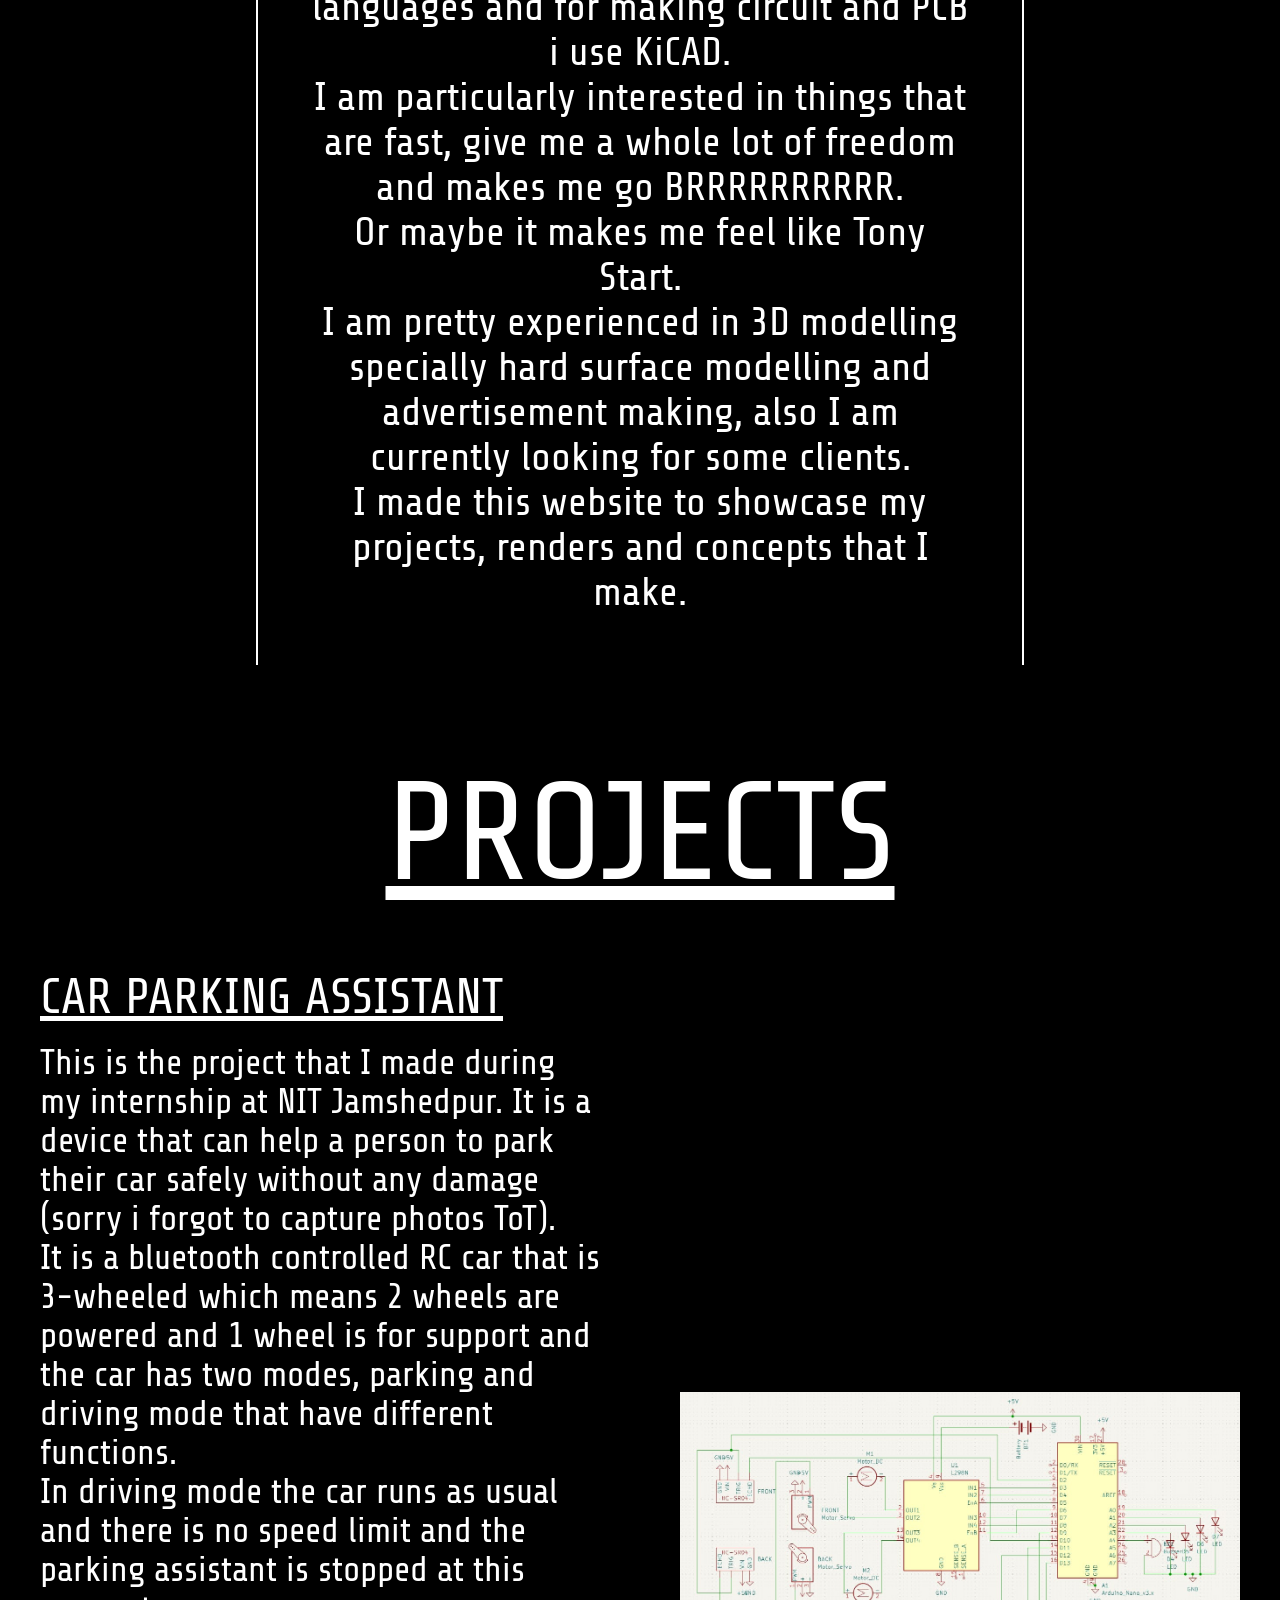
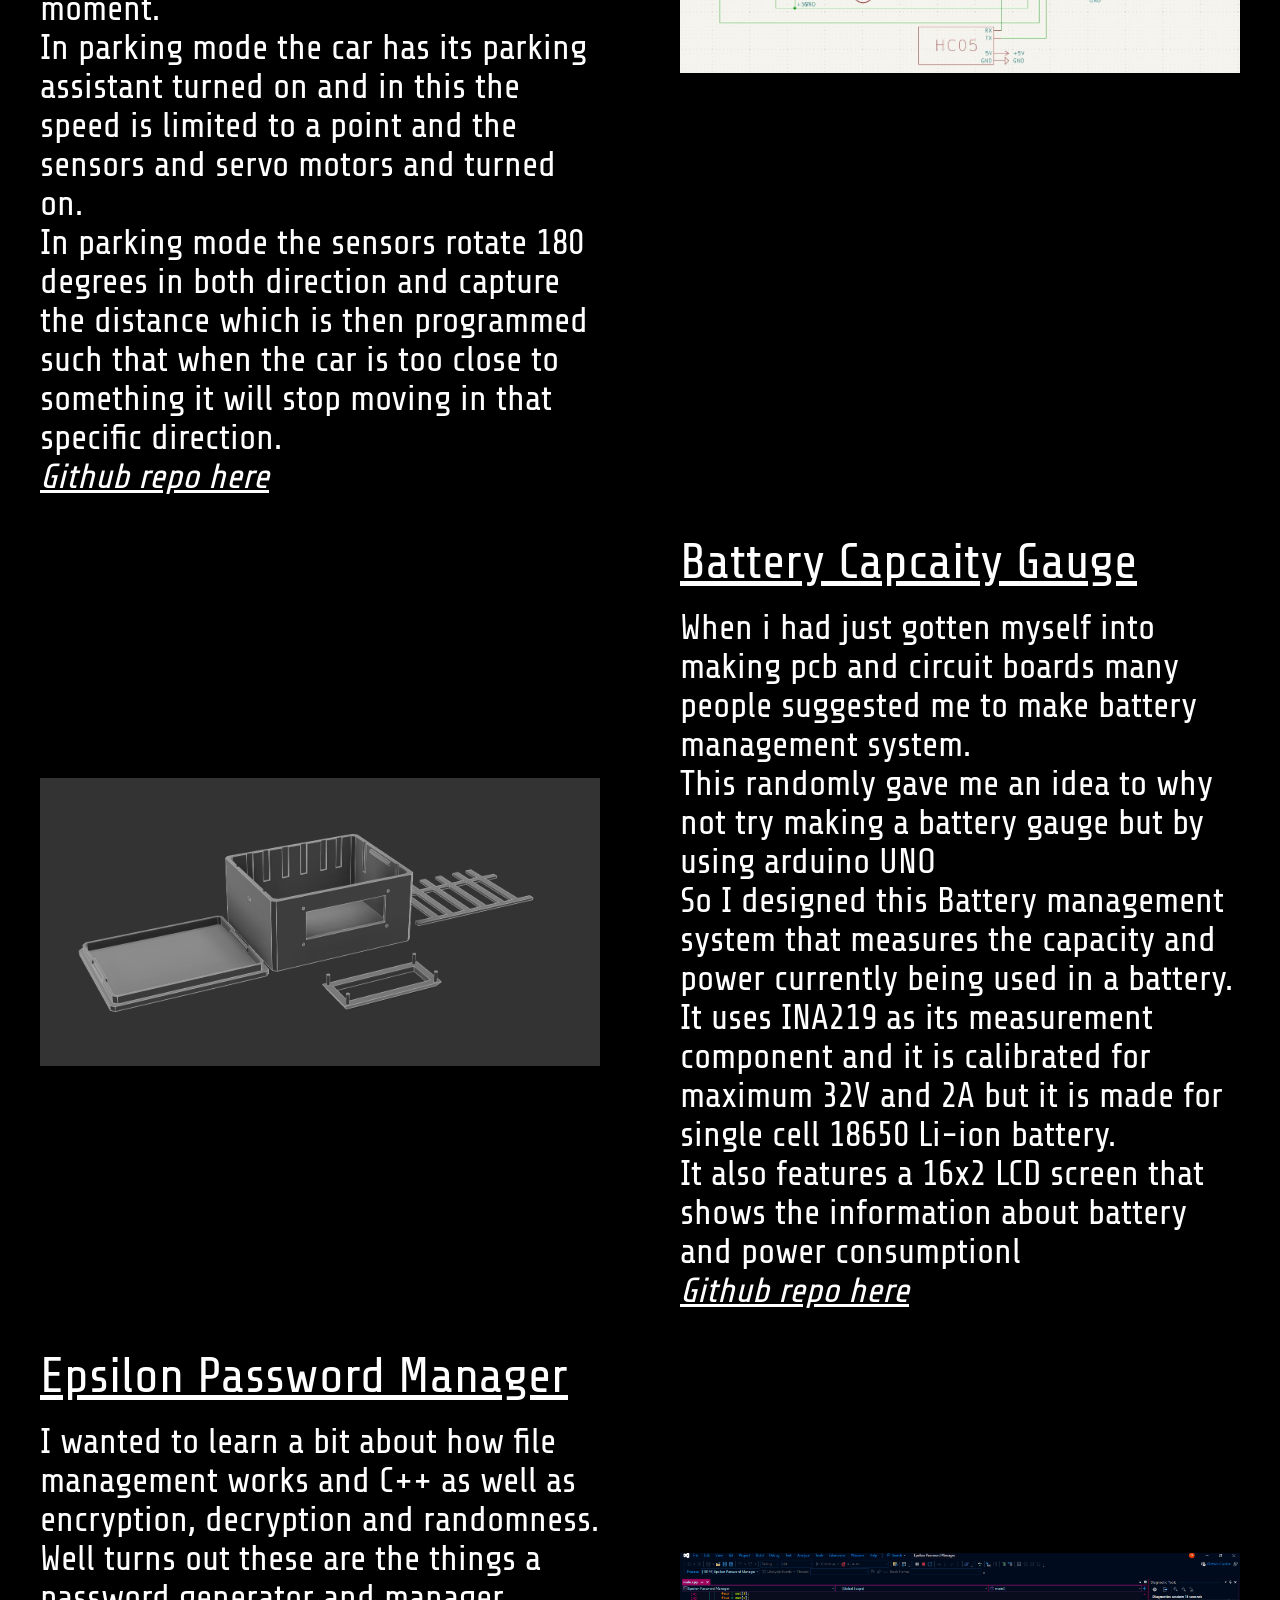
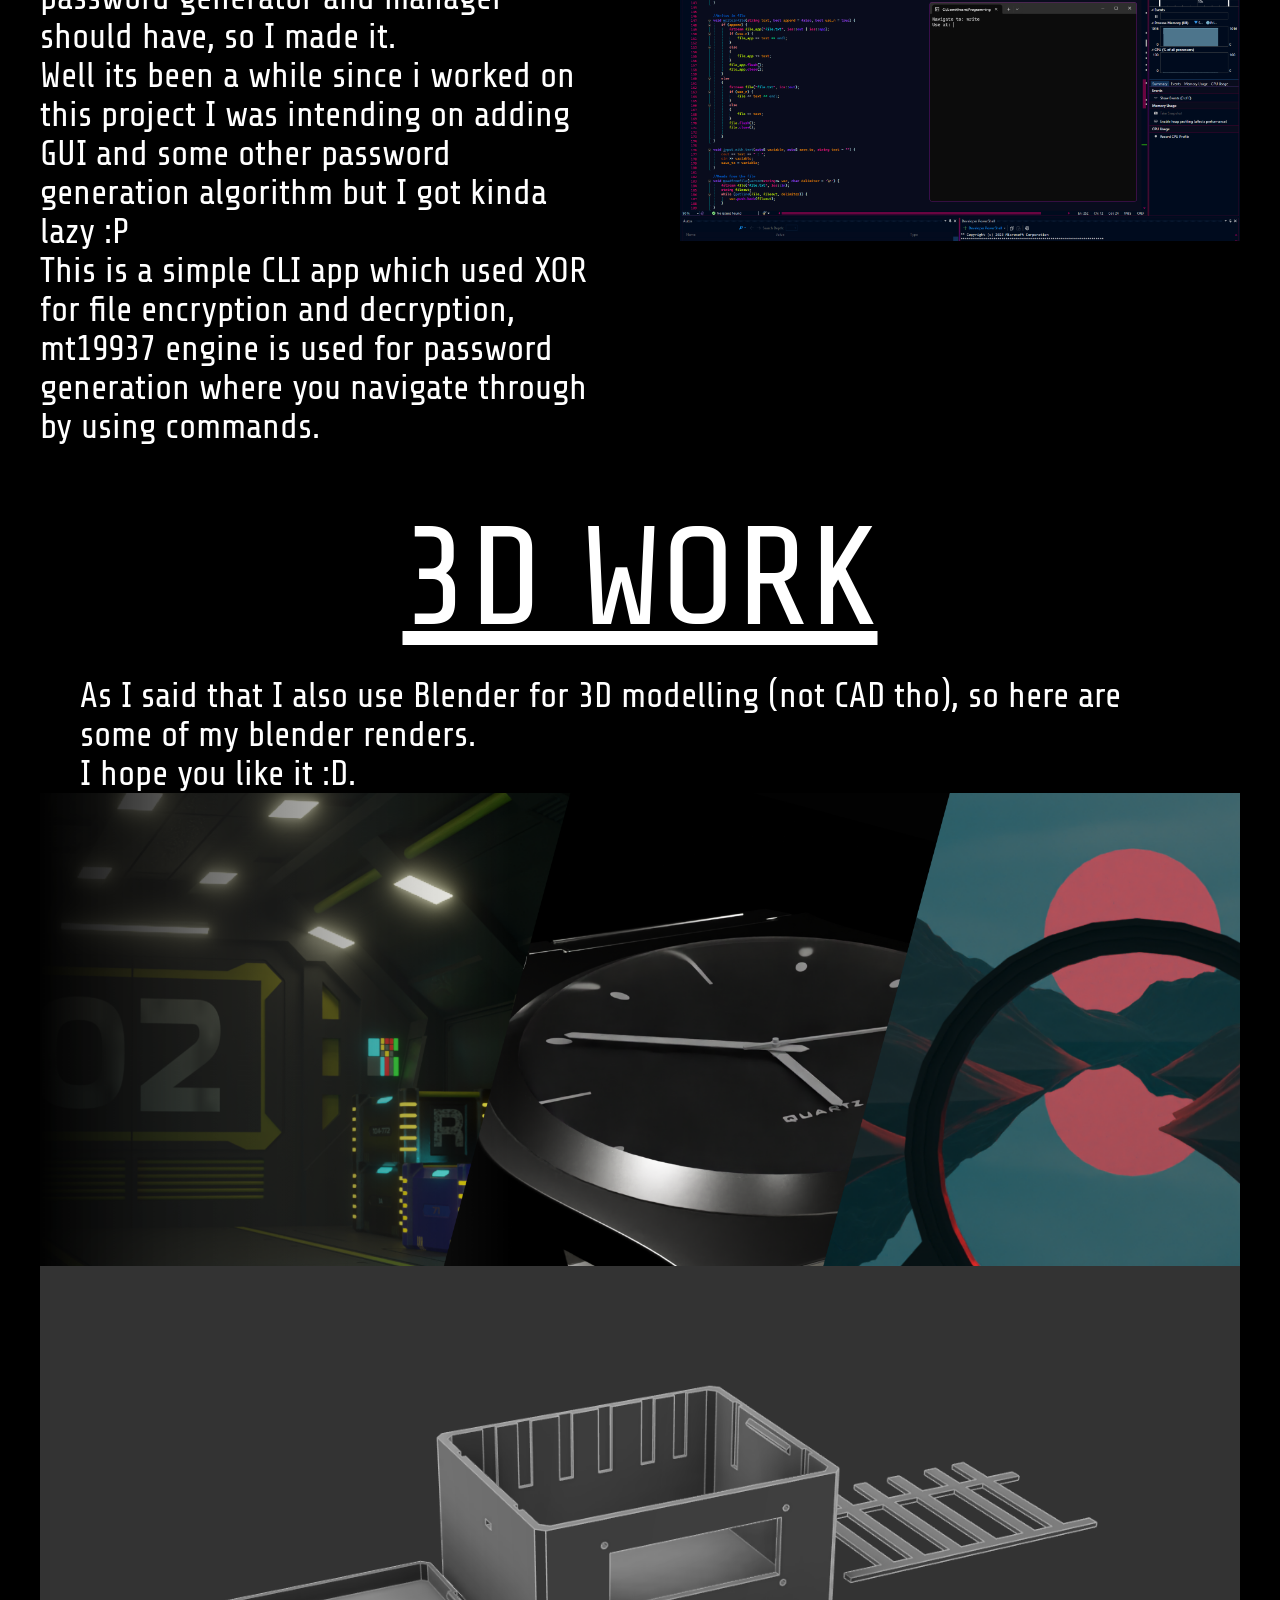
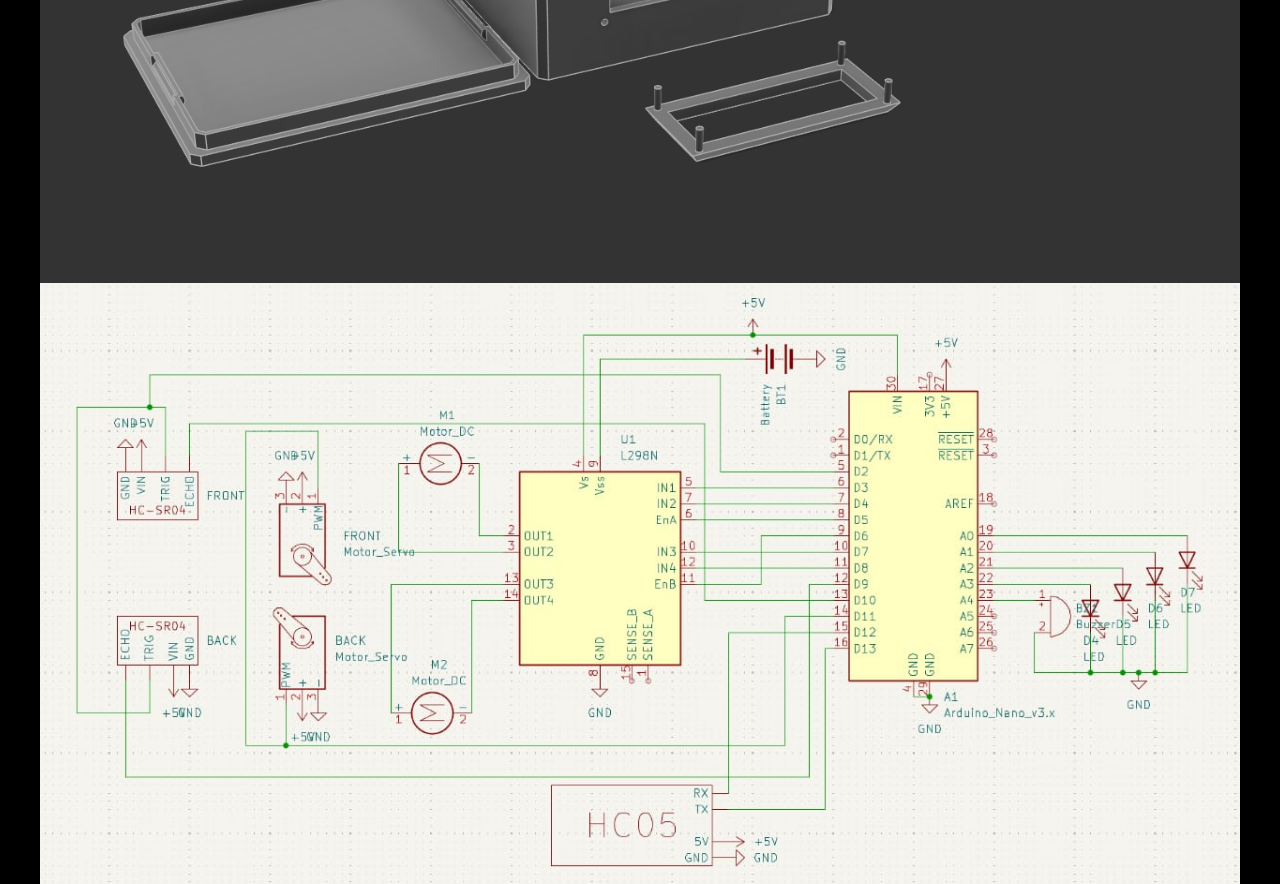
==== commit a2c1e556: "added blender render section" ====
--- a/index.html
+++ b/index.html
@@ -93,6 +93,17 @@
 
         </div></section>
 
+        <br><br><br>
+
+        <section id="#3dwork">
+            <div id="blender">
+                <p id="sectionheading">3D WORK</p><br>
+                <p id="regulartext" style="padding-inline: 40px;">As I said that I also use Blender for 3D modelling (not CAD tho), so here are some of my blender renders.<br>I hope you like it :D.</p>            
+                <img src="images/1.png">
+                <img src="images/bms.png">
+                <img src="images/carparkingassistant.jpeg">
+            </div>
+        </section>
     </div>
 </body>
 
--- a/cssfile.css
+++ b/cssfile.css
@@ -34,7 +34,6 @@
     background-color: transparent;
     height: fit-content;
     width: 50%;
-    border:0px solid #ffffff;
     padding-inline: 40px;
     padding-top: 20px;
 }
@@ -59,9 +58,7 @@
 
 .rightpanel{
     background-color: transparent;
-    height: fit-content;
     width: 50%;
-    border:0px solid #ffffff;
     padding-inline: 40px;
     padding-top: 20px;
 }
@@ -125,3 +122,10 @@
     color: white;
     text-decoration: underline;
 }
+
+#blender{
+    display: flex;
+    flex-direction: column;
+    margin-inline: 40px; 
+    align-content: center;
+}
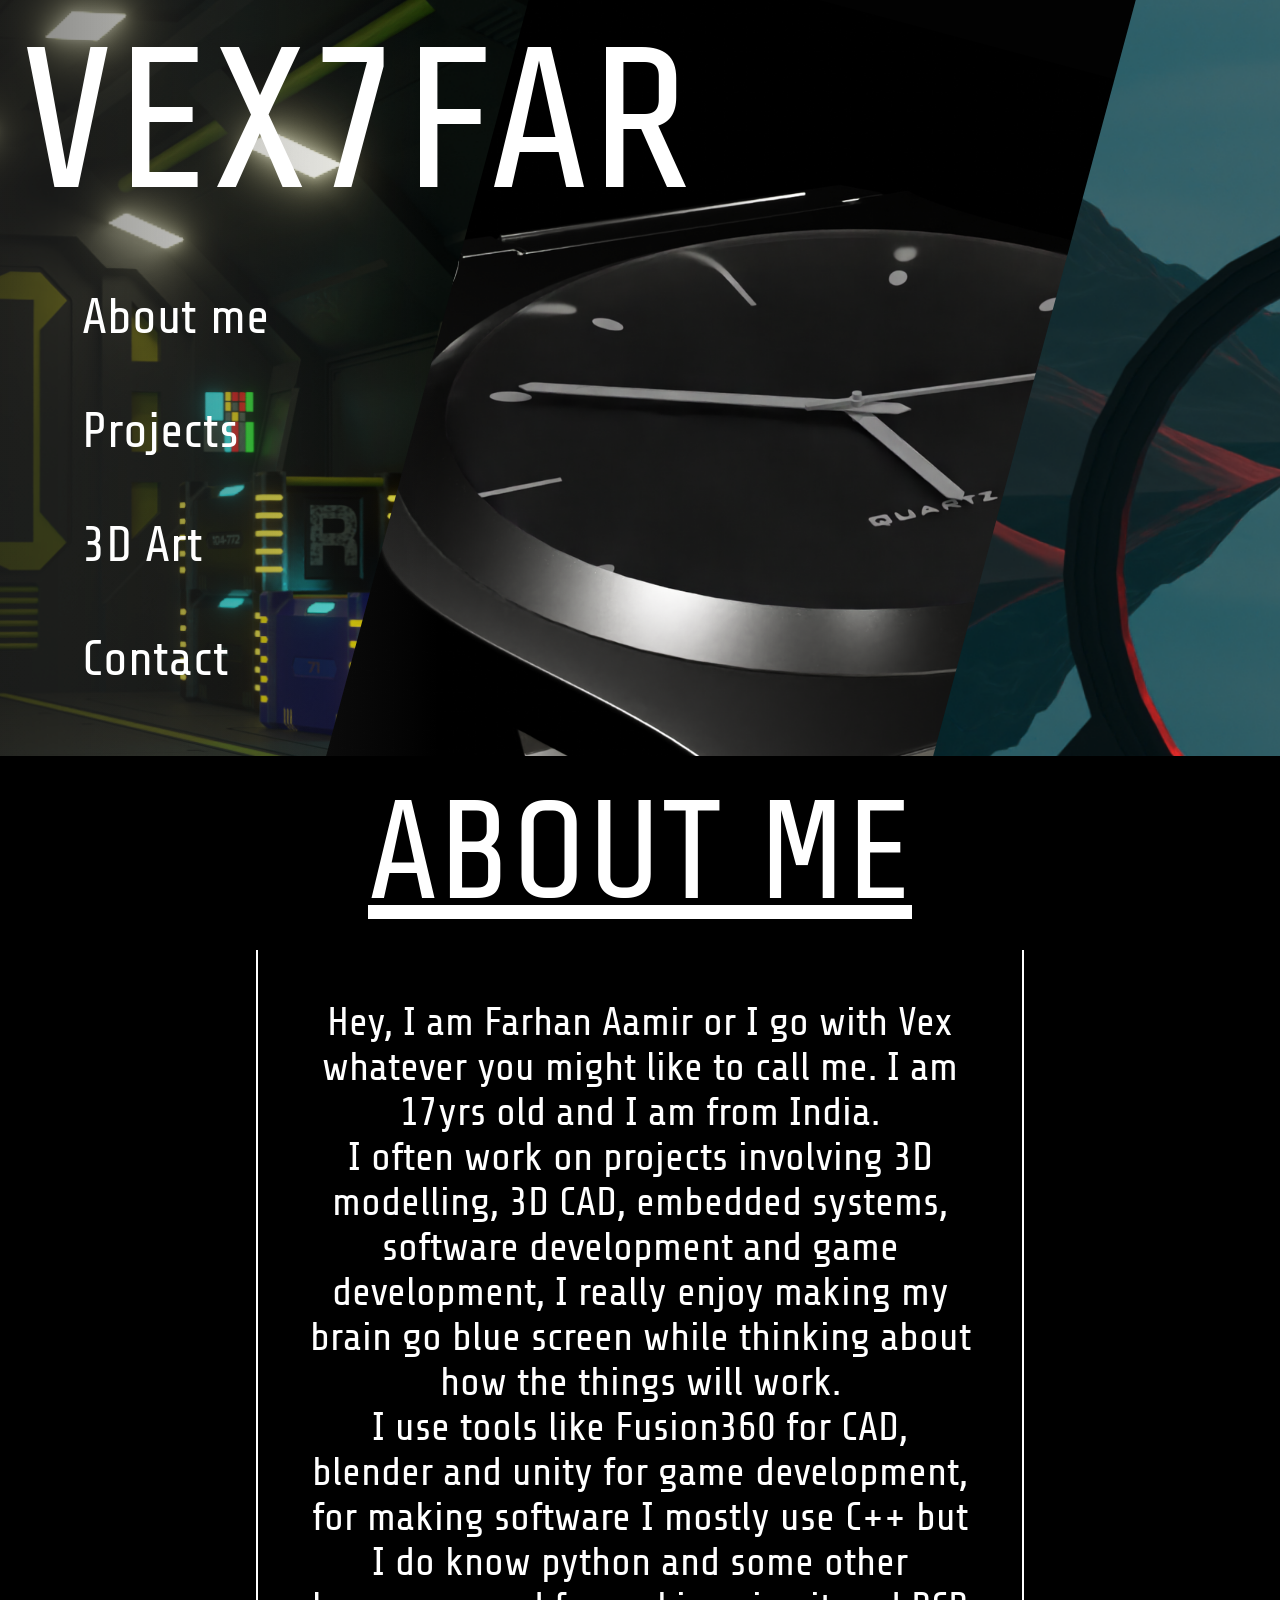
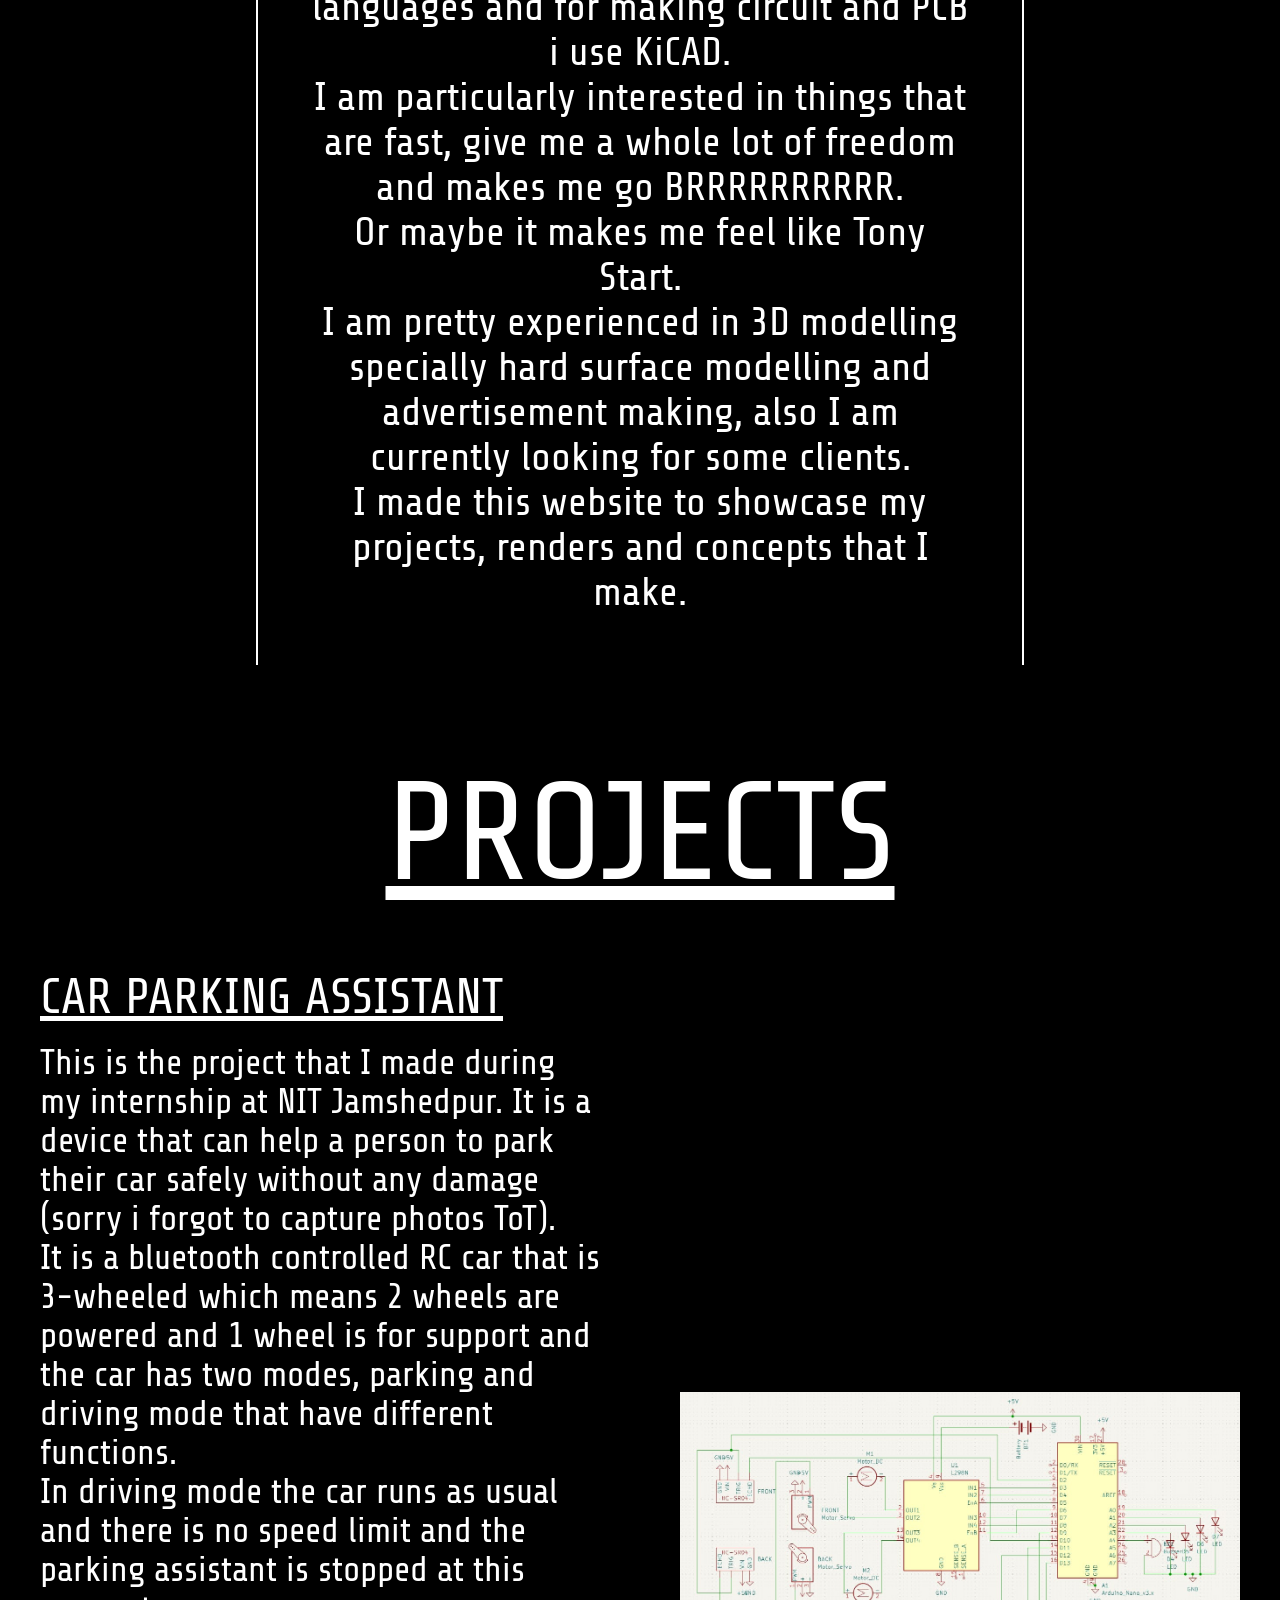
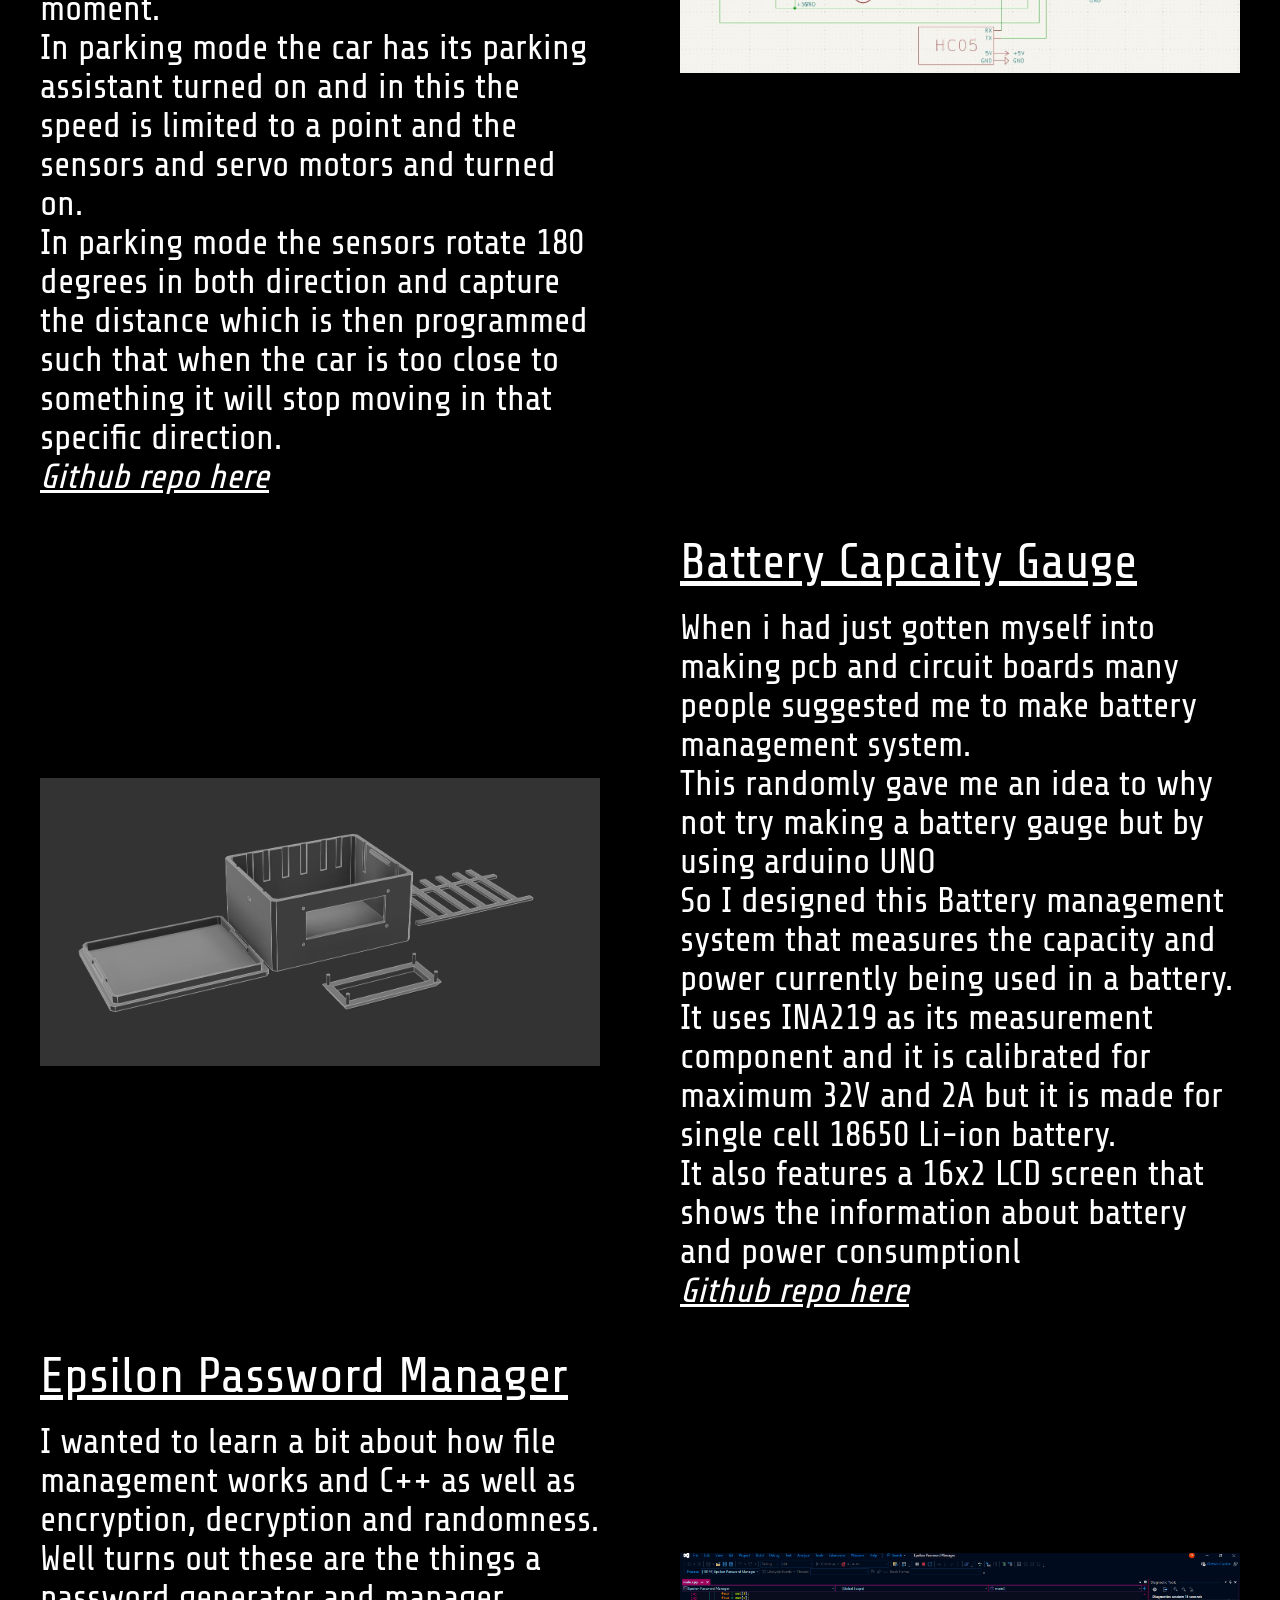
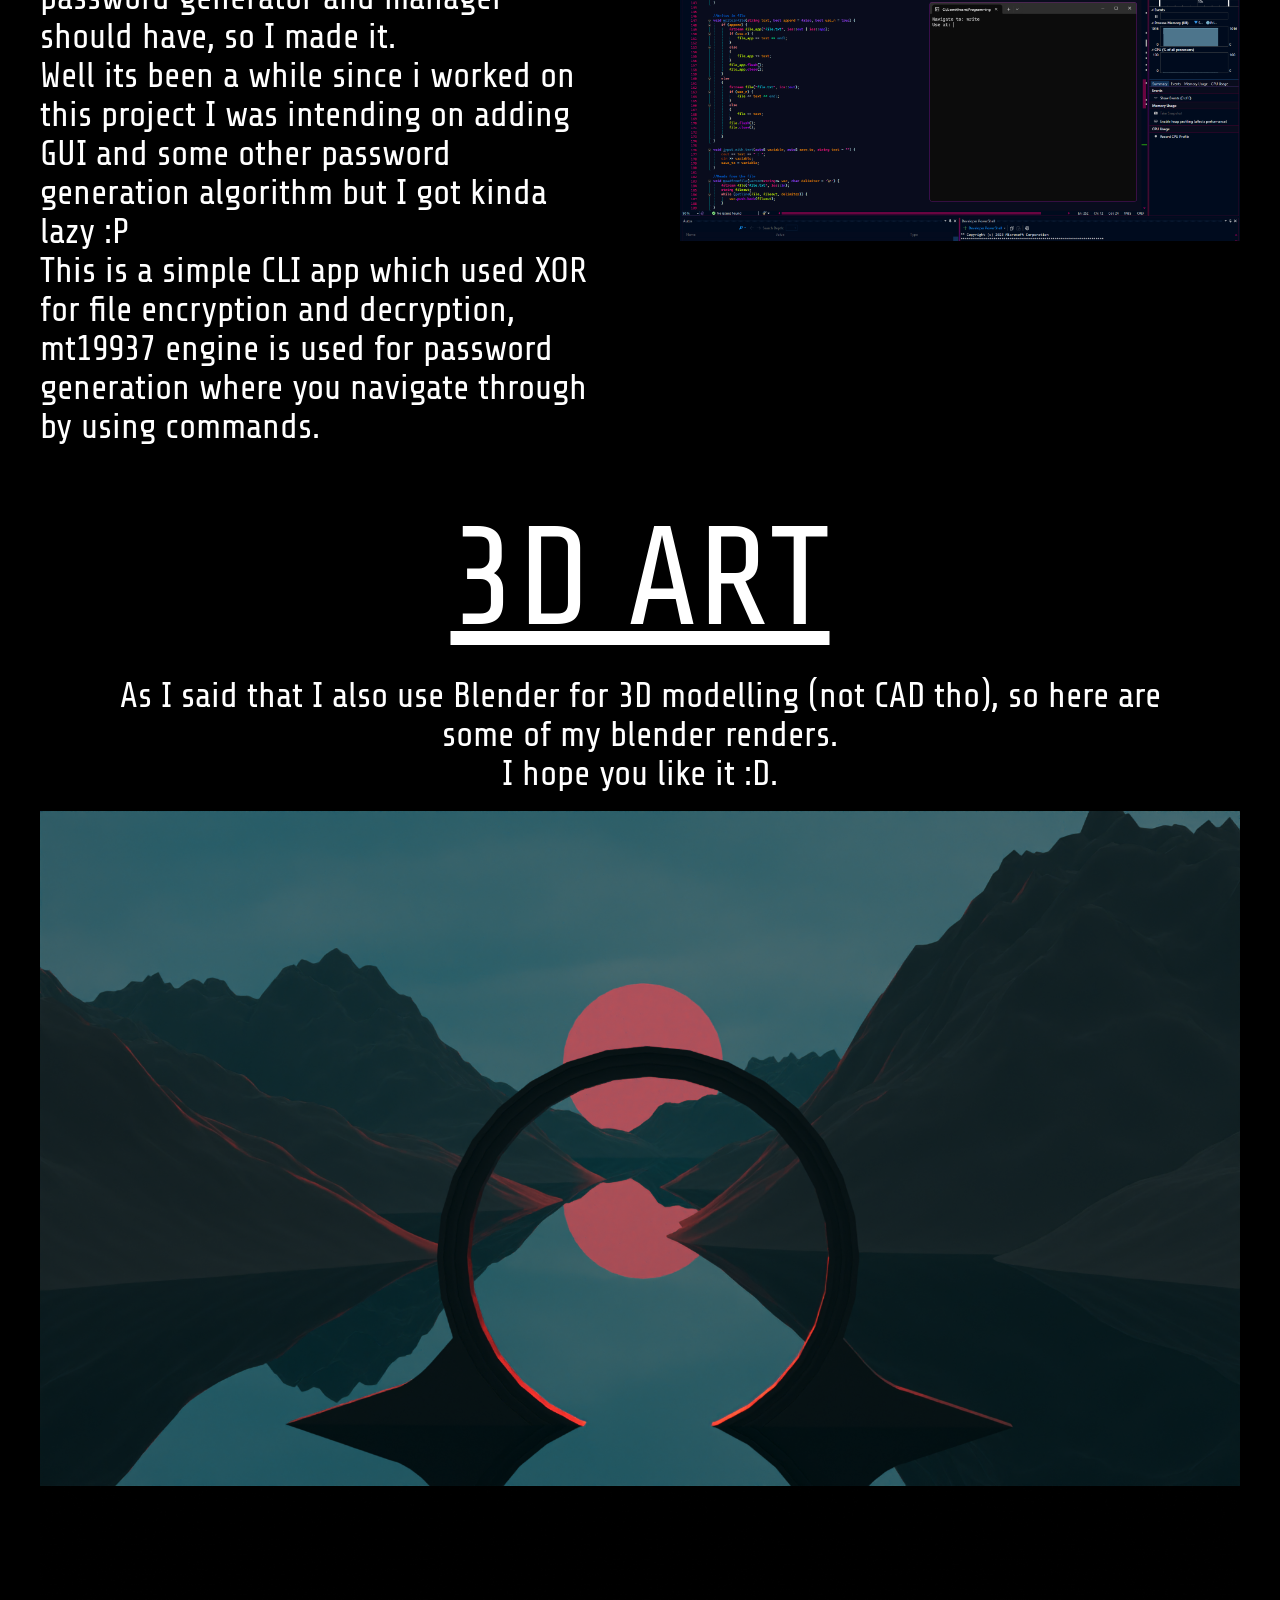
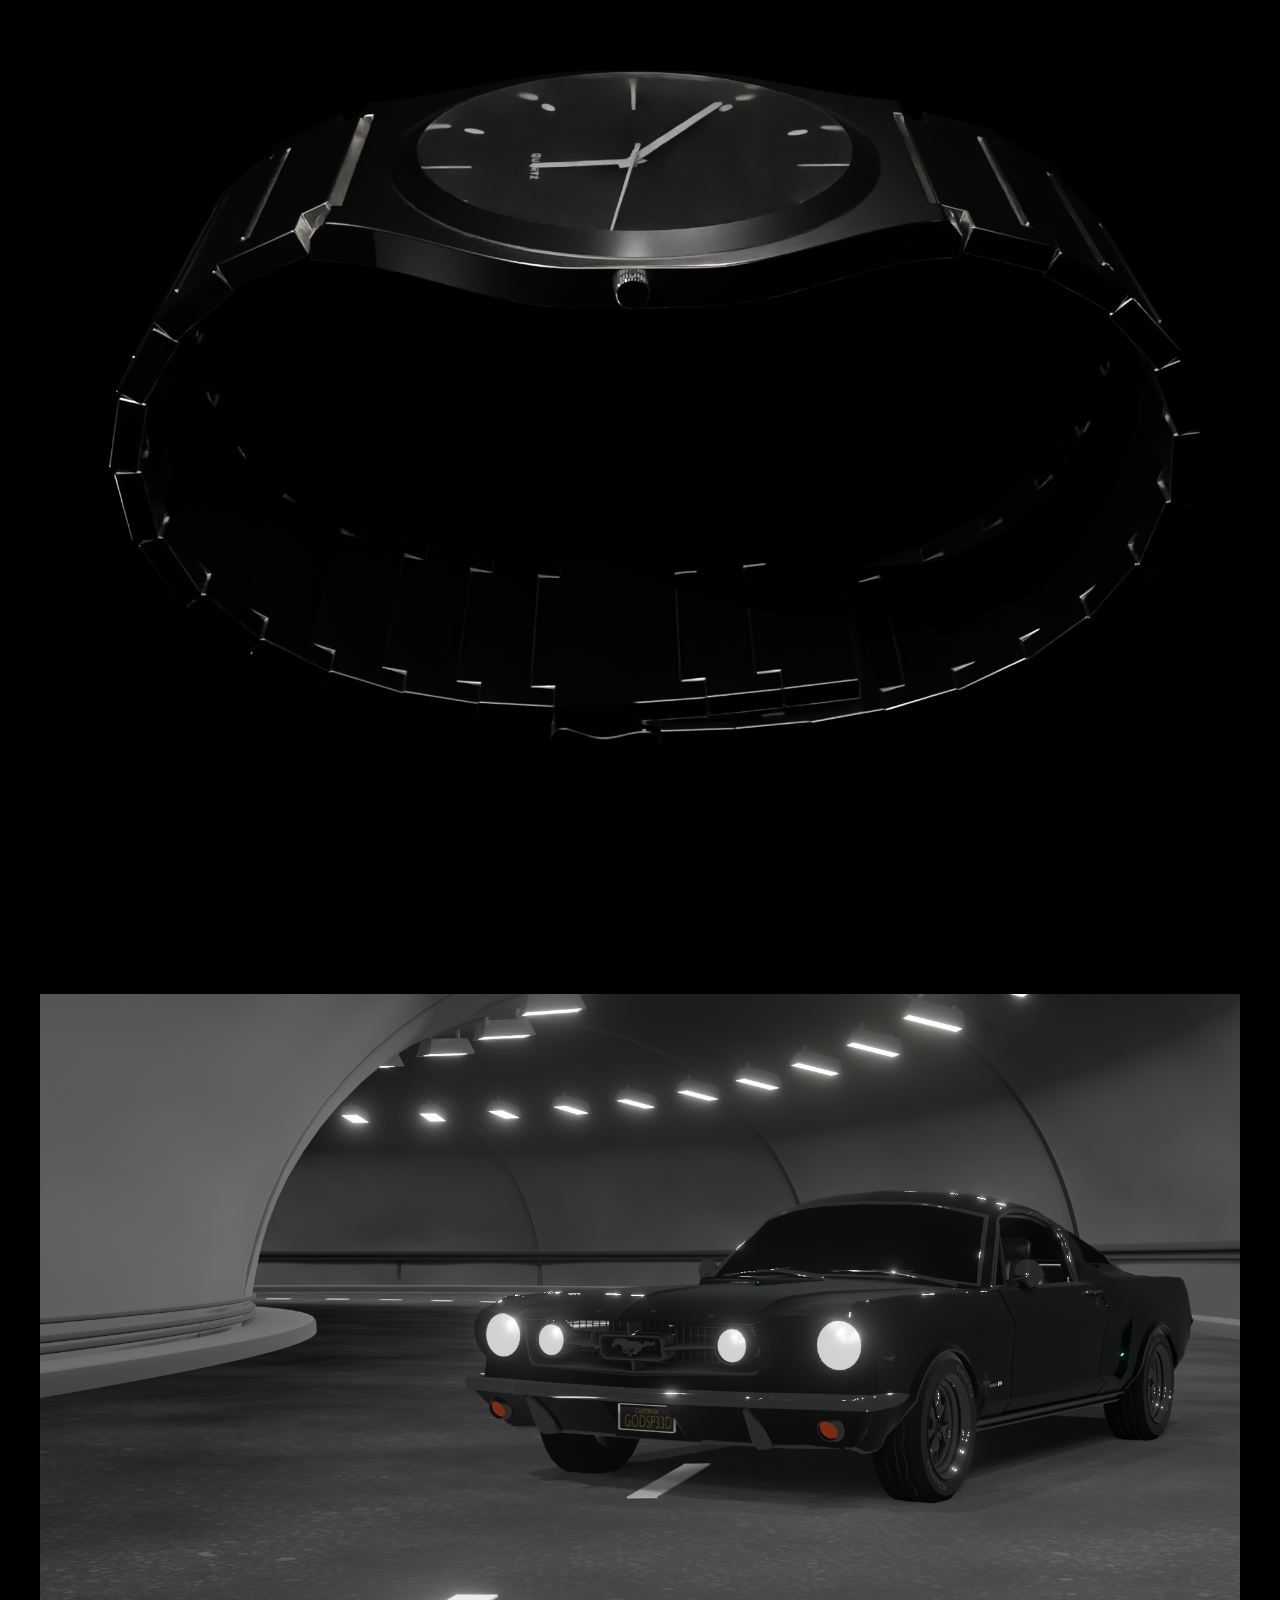
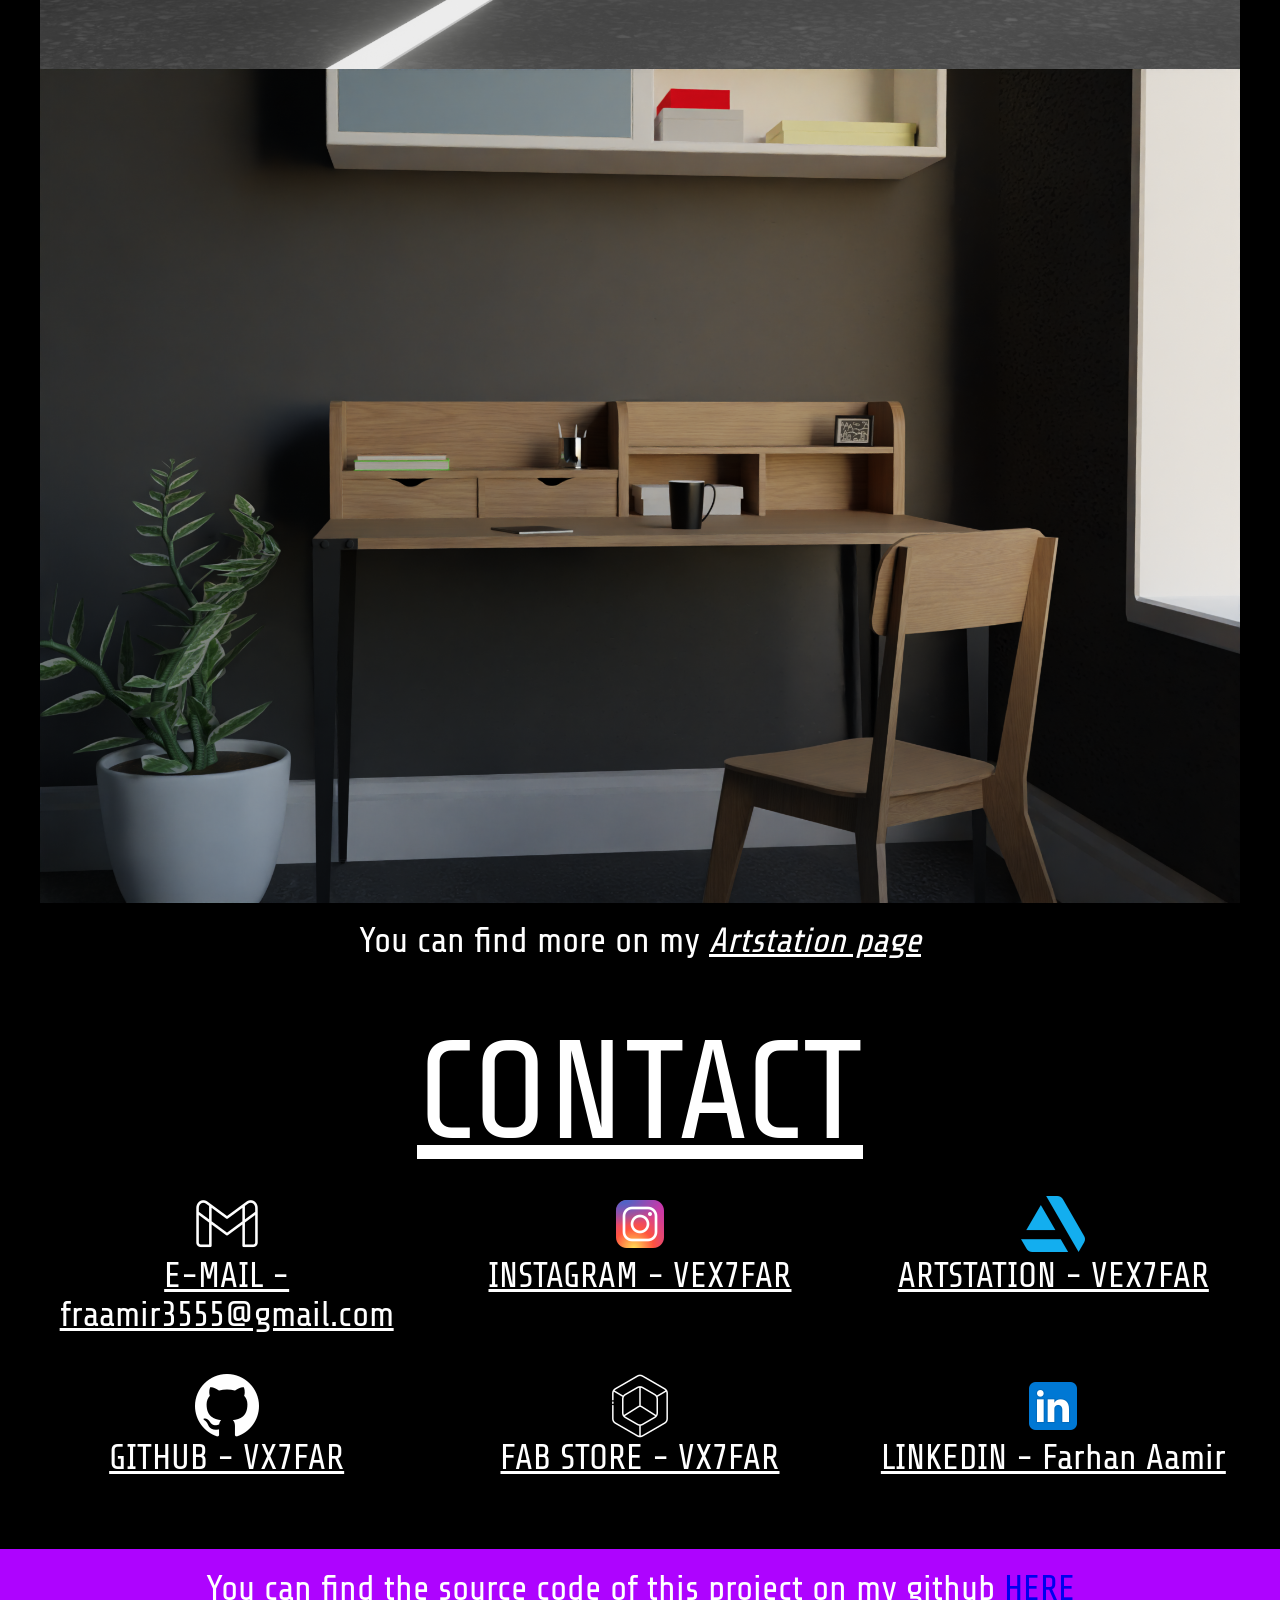
==== commit 15a655d3: "FINISHED" ====
--- a/index.html
+++ b/index.html
@@ -18,8 +18,8 @@
             <p id="firstheading"> VEX7FAR </p>
             <button id="buttonz" onclick="document.getElementById('#aboutme').scrollIntoView()">About me</button>
             <button id="buttonz" onclick="document.getElementById('#projects').scrollIntoView()">Projects</button>
-            <button id="buttonz">Sauce</button>
-            <button id="buttonz">Contact</button>
+            <button id="buttonz" onclick="document.getElementById('#3dwork').scrollIntoView()">3D Art</button>
+            <button id="buttonz" onclick="document.getElementById('#contact').scrollIntoView()">Contact</button>
         </div>
 
         <br>
@@ -97,13 +97,55 @@
 
         <section id="#3dwork">
             <div id="blender">
-                <p id="sectionheading">3D WORK</p><br>
-                <p id="regulartext" style="padding-inline: 40px;">As I said that I also use Blender for 3D modelling (not CAD tho), so here are some of my blender renders.<br>I hope you like it :D.</p>            
-                <img src="images/1.png">
-                <img src="images/bms.png">
-                <img src="images/carparkingassistant.jpeg">
+                <p id="sectionheading">3D ART</p><br>
+                <p id="regulartext" style="padding-inline: 40px; text-align: center;">As I said that I also use Blender for 3D modelling (not CAD tho), so here are some of my blender renders.<br>I hope you like it :D.</p>            
+                <br>
+                <img src="images/terrain.png" alt="cant find the image">
+                <img src="images/watch 2.png" alt="cant find the image">
+                <img src="images/mustang.png" alt="cant find the image">
+                <img src="images/Aesthetic Desk.png" alt="cant find the image">
+                <br>
+                <p id="regulartext" style="padding-inline: 40px; text-align: center;">You can find more on my <a style="color: white; font-style:italic" white;" href="https://vex7far.artstation.com/">Artstation page</a></p>
             </div>
         </section>
+
+        <br><br><br>
+
+        <section id="#contact">
+            <p id="sectionheading">CONTACT</p>
+            <div class="contactgrid">
+                <figure>
+                    <img style="filter: invert(1);" src="images/gmail.png">
+                    <a href="mailto:fraamir3555@gmail.com" style="text-decoration: underline white;"><figcaption id="regulartext">E-MAIL - fraamir3555@gmail.com</figcaption></a>
+                </figure>
+                <figure>
+                    <img src="images/insta.png">
+                    <a href="https://www.instagram.com/vex7far/" style="text-decoration: underline white;"><figcaption id="regulartext">INSTAGRAM - VEX7FAR</figcaption></a>
+                </figure>
+                <figure>
+                    <img src="images/artstation.png">
+                    <a href="https://vex7far.artstation.com/" style="text-decoration: underline white;"><figcaption id="regulartext">ARTSTATION - VEX7FAR</figcaption></a>
+                </figure>
+                <figure>
+                    <img style="filter: invert(1); text-align: center;" src="images/github.png">
+                    <a href="https://github.com/VX7FAR" style="text-decoration: underline white;"><figcaption id="regulartext">GITHUB - VX7FAR</figcaption></a>
+                </figure>
+                <figure>
+                    <img style="filter: invert(1);" src="images/fab.png">
+                    <a href="https://www.fab.com/sellers/VX7FAR" style="text-decoration: underline white;"><figcaption id="regulartext">FAB STORE - VX7FAR</figcaption></a>
+                </figure>
+                <figure>
+                    <img src="images/linkedin.png">
+                    <a href="https://www.linkedin.com/in/farhan-aamir-44b76027b " style="text-decoration: underline white;"><figcaption id="regulartext">LINKEDIN - Farhan Aamir</figcaption></a>
+                </figure>
+             </div>
+        </section>
+
+        <br><br><br><br>
+
+        <div class="endpanel">
+            <p id="regulartext">You can find the source code of this project on my github <a href="https://github.com/VX7FAR/my-very-personal-website">HERE</a></p>
+        </div>
     </div>
 </body>
 
--- a/cssfile.css
+++ b/cssfile.css
@@ -128,4 +128,41 @@
     flex-direction: column;
     margin-inline: 40px; 
     align-content: center;
-}+}
+
+.contactgrid{
+    display: grid;
+    grid-template-columns: repeat(3, 1fr);
+    padding-inline: 40px;
+    padding-top: 20px;
+    gap: 40px;
+}
+
+.contactgrid figure{
+    margin: 0;
+    display: flex;
+    flex-direction: column;
+    align-items: center;
+}
+
+.contactgrid img{
+    height: 64px;
+    width: 64px;
+    object-fit: contain;
+}
+
+.contactgrid figcaption{
+    color: white;
+    font-size: 10px;
+    text-align: center;
+}
+
+.endpanel{
+    background-color: #ae03ff;
+    font-size: 20px;
+    text-align: center;
+    height: fit-content;
+    padding-inline: 40px;
+    padding-top: 20px;
+    padding-bottom: 20px;
+}
